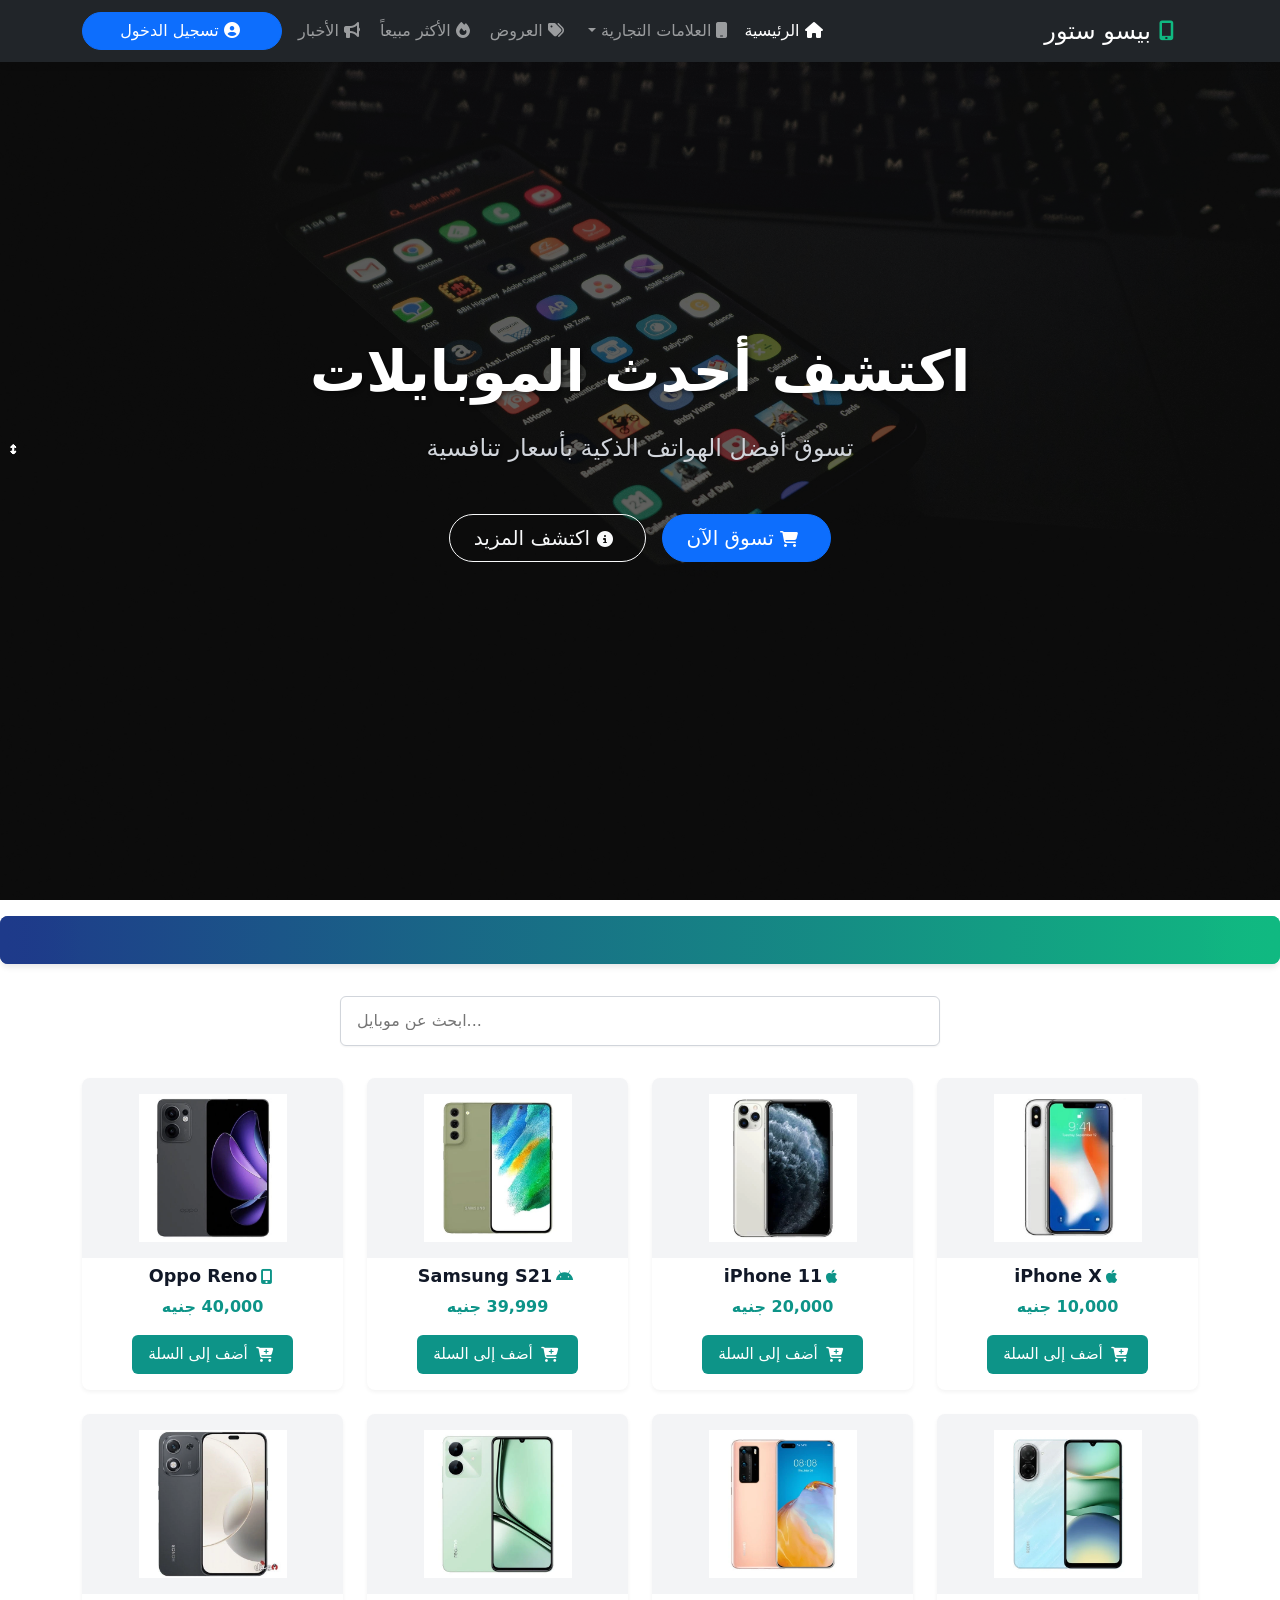
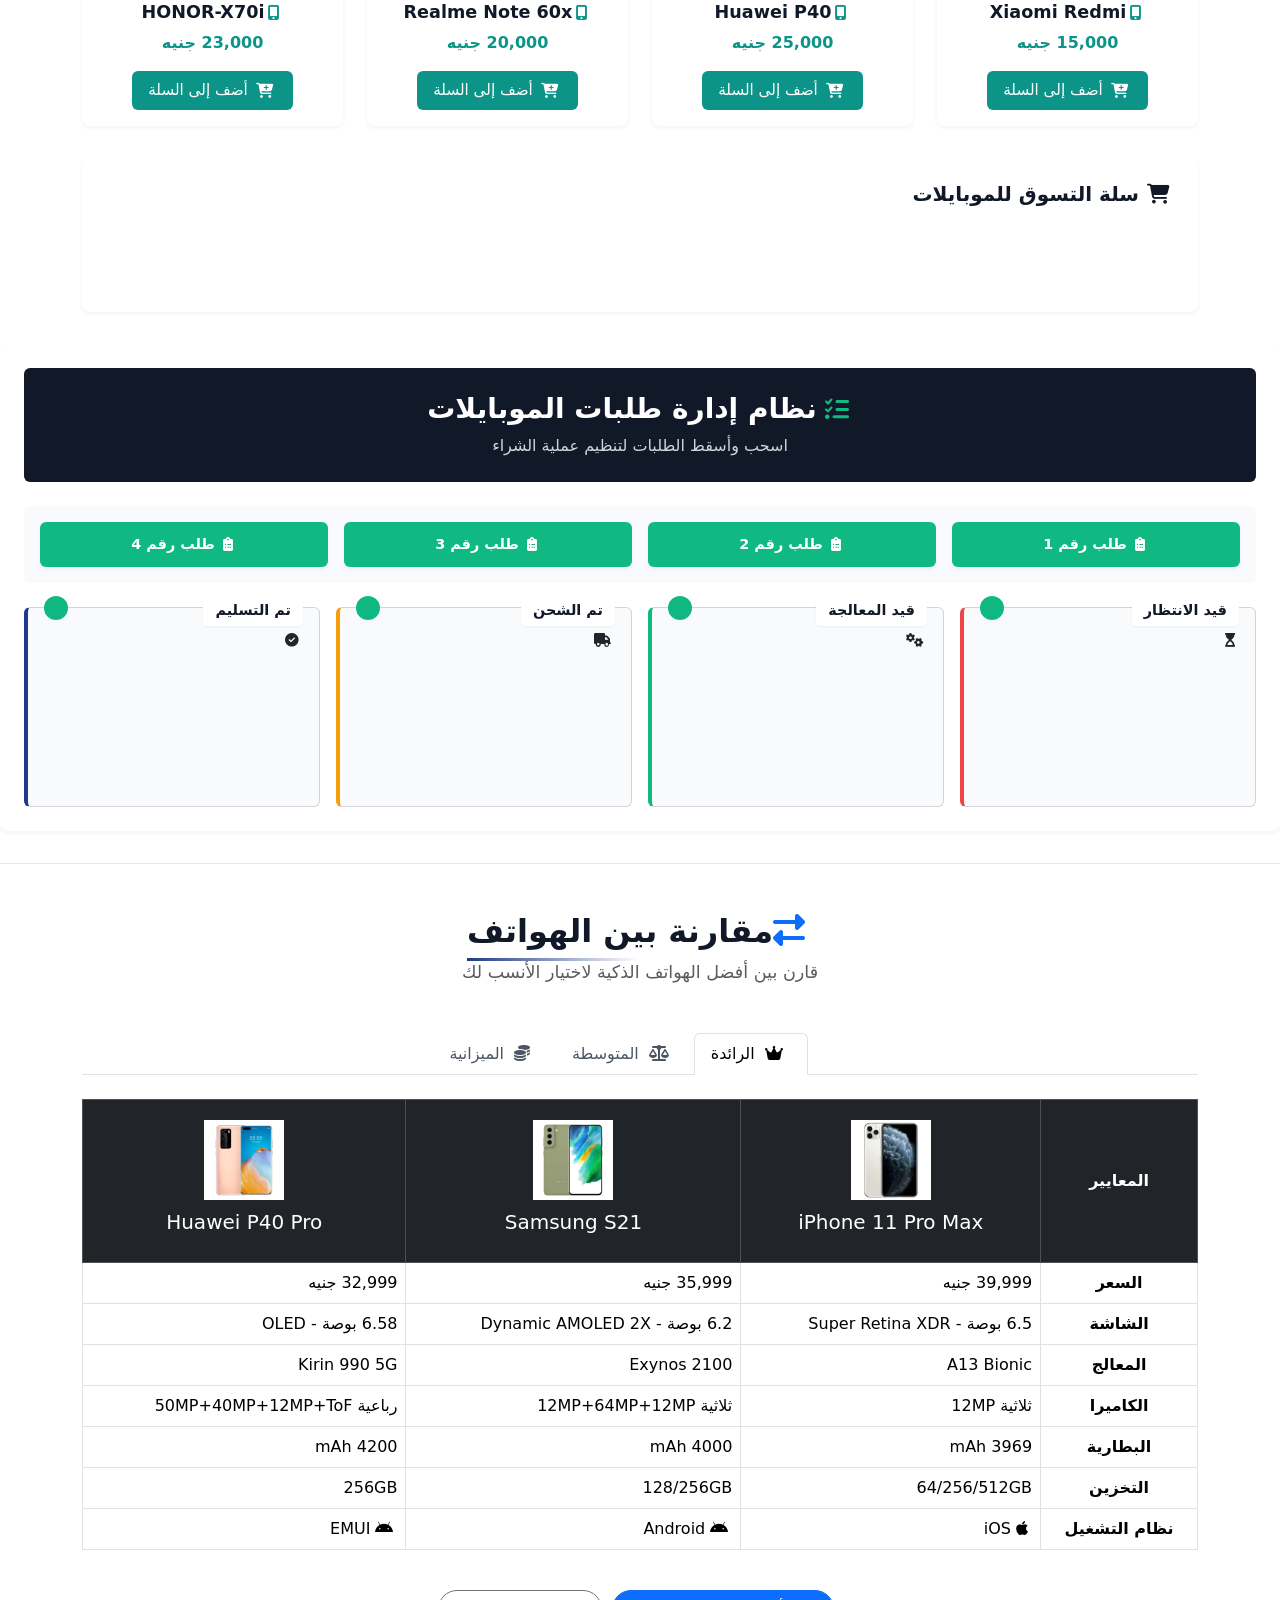
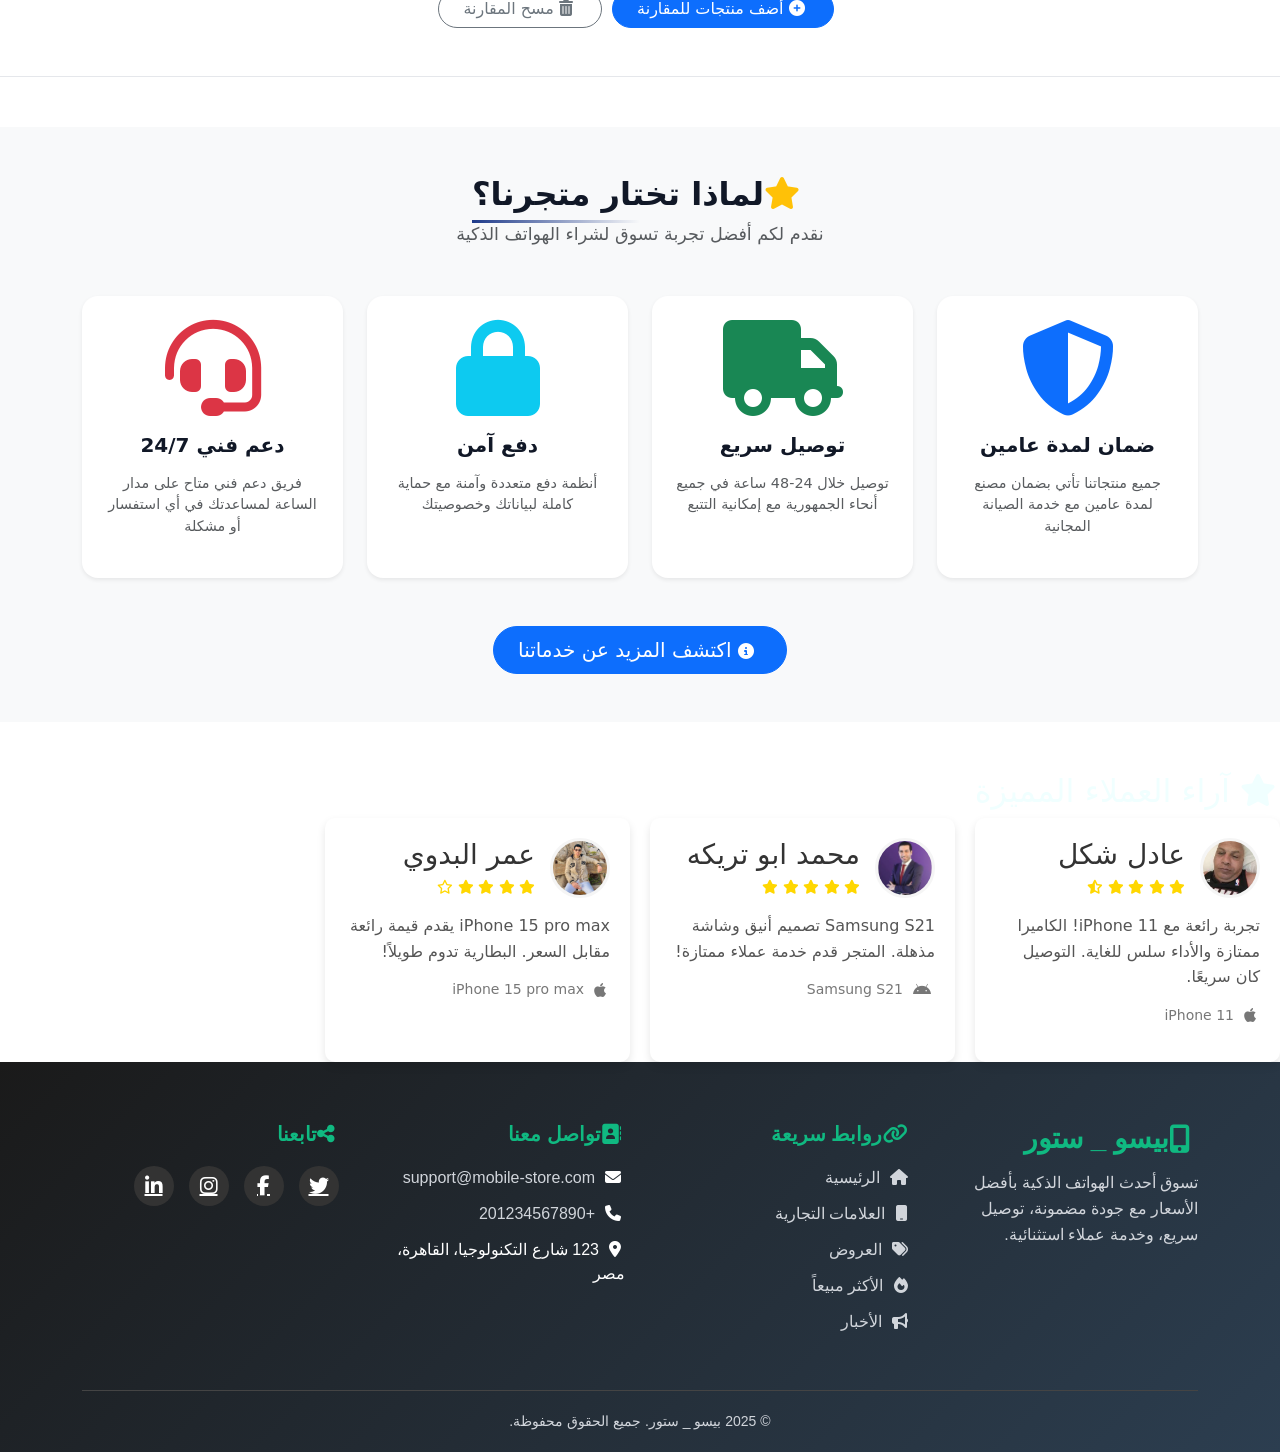
==== index.html @ 97ca3987 "Add files via upload" ====
<!DOCTYPE html>
<html lang="ar" dir="rtl">
<head>
    <meta charset="UTF-8">
    <meta name="viewport" content="width=device-width, initial-scale=1.0">
    <link rel="stylesheet" href="css/all.css">
    <link rel="stylesheet" href="css/style.css">
    <link rel="stylesheet" href="css/normalize.css">
    <link rel="preconnect" href="https://fonts.googleapis.com">
    <link href="https://cdn.jsdelivr.net/npm/bootstrap@5.3.0/dist/css/bootstrap.min.css" rel="stylesheet">
    <link rel="preconnect" href="https://fonts.gstatic.com" crossorigin>
    <link href="https://fonts.googleapis.com/css2?family=Work+Sans:ital,wght@0,100..900;1,100..900&display=swap" rel="stylesheet">
    <title>متجر الموبايل</title>
</head>
<body>
   <nav class="navbar navbar-expand-lg navbar-dark bg-dark fixed-top">
        <div class="container">
            <a class="navbar-brand fw-bold" href="#">
                <i class="fas fa-mobile-alt me-2"></i><span class="typing-text">بيسو ستور</span>
            </a>
            <button class="navbar-toggler" type="button" data-bs-toggle="collapse" data-bs-target="#navbarSupportedContent" aria-expanded="false">
                <span class="navbar-toggler-icon"></span>
            </button>
            <div class="collapse navbar-collapse" id="navbarSupportedContent">
                <ul class="navbar-nav me-auto mb-2 mb-lg-0">
                    <li class="nav-item">
                        <a class="nav-link active" aria-current="page" href="#">
                            <i class="fas fa-home me-1"></i> الرئيسية
                        </a>
                    </li>
                   <li class="nav-item dropdown">
    <a class="nav-link dropdown-toggle" href="#" id="navbarDropdown" role="button" data-bs-toggle="dropdown" aria-expanded="false">
        <i class="fas fa-mobile brand-icon"></i>
        <span class="brand-text">العلامات التجارية</span>
    </a>
    <ul class="dropdown-menu dropdown-menu-end" aria-labelledby="navbarDropdown">
        <li><a class="dropdown-item" href="#">
            <i class="fab fa-apple brand-dropdown-icon"></i>
            <span class="dropdown-text">iPhone</span>
        </a></li>
        <li><a class="dropdown-item" href="#">
            <i class="fab fa-android brand-dropdown-icon"></i>
            <span class="dropdown-text">Samsung</span>
        </a></li>
        <li><a class="dropdown-item" href="#">
            <i class="fas fa-mobile-alt brand-dropdown-icon"></i>
            <span class="dropdown-text">Oppo</span>
        </a></li>
        <li><a class="dropdown-item" href="#">
            <i class="fas fa-mobile-alt brand-dropdown-icon"></i>
            <span class="dropdown-text"> Xiaomi</span>
        </a></li>
        <li><a class="dropdown-item" href="#">
            <i class="fas fa-mobile-alt brand-dropdown-icon"></i>
            <span class="dropdown-text">Huawei</span>
        </a></li>
        <li><hr class="dropdown-divider"></li>
        <li><a class="dropdown-item" href="#">
            <i class="fas fa-list brand-dropdown-icon"></i>
            <span class="dropdown-text">جميع العلامات</span>
        </a></li>
    </ul>
</li>
                    <li class="nav-item">
                        <a class="nav-link" href="offers.html"><i class="fas fa-tags me-1"></i> العروض
                        </a>
                    </li>
                    <li class="nav-item">
                        <a class="nav-link" href="best seller.html"><i class="fas fa-fire me-1"></i> الأكثر مبيعاً
                        </a>
                    <li class="nav-item">
                        <a class="nav-link" href="news.html">
                                                    <i class="fas fa-bullhorn me-1"></i> الأخبار
                        </a>
                    </li>
                </ul>
                <div class="d-flex align-items-center">

                    <button type="button" class="btn btn-primary me-2 rounded-pill" style="width: 200px;" data-bs-toggle="modal" data-bs-target="#loginModal">
                        <i class="fas fa-user-circle me-1"></i> تسجيل الدخول
                    </button>
                </div>
            </div>
        </div>
    </nav>
   <section class="hero-section">
    <div class="hero-image-container">
        <img src="image/azamat-e-eb1cgnNIazI-unsplash.jpg" alt="موبايلات" class="hero-image">
    </div>
    <div class="hero-content-container">
        <div class="container">
            <div class="row justify-content-center">
                <div class="col-lg-8 text-center text-white">
                    <h1 class="display-3 fw-bold mb-4">اكتشف أحدث الموبايلات</h1>
                    <p class="lead fs-4 mb-5">تسوق أفضل الهواتف الذكية بأسعار تنافسية</p>
                    <div class="d-flex justify-content-center gap-3">
                        <a href="#" class="btn btn-primary btn-lg rounded-pill px-4 py-2">
                            <i class="fas fa-shopping-cart me-2"></i> تسوق الآن
                        </a>
                        <a href="#" class="btn btn-outline-light btn-lg rounded-pill px-4 py-2">
                            <i class="fas fa-info-circle me-2"></i> اكتشف المزيد
                        </a>
                    </div>
                </div>
            </div>
        </div>
    </div>
</section>

<div class="marquee-rtl">
    <div class="marquee-content">
        <span><i class="fas fa-mobile-alt"></i> عرض حصري على iPhone 15 Pro</span>
        <span class="divider">|</span>
        <span><i class="fas fa-bolt"></i> شحن سريع مجاني</span>
        <span class="divider">|</span>
        <span><i class="fas fa-gift"></i> هدية مع كل شراء</span>
        <span class="divider">|</span>
        <span><i class="fas fa-shield-alt"></i> ضمان 3 سنوات</span>
        <span class="divider">|</span>
        <span><i class="fas fa-percentage"></i> خصم 20% على Samsung S24</span>
        
        <!-- تكرار المحتوى -->
        <span><i class="fas fa-mobile-alt"></i> عرض حصري على iPhone 15 Pro</span>
        <span class="divider">|</span>
        <span><i class="fas fa-bolt"></i> شحن سريع مجاني</span>
        <span class="divider">|</span>
        <span><i class="fas fa-gift"></i> هدية مع كل شراء</span>
        <span class="divider">|</span>
        <span><i class="fas fa-shield-alt"></i> ضمان 3 سنوات</span>
        <span class="divider">|</span>
        <span><i class="fas fa-percentage"></i> خصم 20% على Samsung S24</span>
    </div>
</div>
    <div class="container">
        <input type="text" id="search" placeholder="ابحث عن موبايل..." dir="auto">

        <div class="products">
            <div class="product-card" price="10000">
                <img src="image/apple-iphone-x (1).webp" alt="iPhone X">
                <h3><i class="fab fa-apple me-1"></i> iPhone X</h3>
                <p>10,000 جنيه</p>
                <button class="add-to-cart"><i class="fas fa-cart-plus me-1"></i> أضف إلى السلة</button>
            </div>
            <div class="product-card" price="20000">
                <img src="image/Apple-iPhone-11-Pro-Max.webp" alt="iPhone 11">
                <h3><i class="fab fa-apple me-1"></i> iPhone 11</h3>
                <p>20,000 جنيه</p>
                <button class="add-to-cart"><i class="fas fa-cart-plus me-1"></i> أضف إلى السلة</button>
            </div>
            <div class="product-card" price="39999">
                <img src="image/Samsung-Galaxy-S21-FE-5G.webp" alt="Samsung S21">
                <h3><i class="fab fa-android me-1"></i> Samsung S21</h3>
                <p>39,999 جنيه</p>
                <button class="add-to-cart"><i class="fas fa-cart-plus me-1"></i> أضف إلى السلة</button>
            </div>
            <div class="product-card" price="40000">
                <img src="image/Oppo-Reno-13-F-4G.webp" alt="Oppo Reno">
                <h3><i class="fas fa-mobile-alt me-1"></i> Oppo Reno</h3>
                <p>40,000 جنيه</p>
                <button class="add-to-cart"><i class="fas fa-cart-plus me-1"></i> أضف إلى السلة</button>
            </div>
            <div class="product-card" price="15000">
                <img src="image/Xiaomi-Redmi-A5-4G.webp" alt="Xiaomi Redmi">
                <h3><i class="fas fa-mobile-alt me-1"></i> Xiaomi Redmi</h3>
                <p>15,000 جنيه</p>
                <button class="add-to-cart"><i class="fas fa-cart-plus me-1"></i> أضف إلى السلة</button>
            </div>
            <div class="product-card" price="25000">
                <img src="image/Huawei-P40-Pro-2.webp" alt="Huawei P40">
                <h3><i class="fas fa-mobile-alt me-1"></i> Huawei P40</h3>
                <p>25,000 جنيه</p>
                <button class="add-to-cart"><i class="fas fa-cart-plus me-1"></i> أضف إلى السلة</button>
            </div>
            <div class="product-card" price="20000">
                <img src="image/Realme-Note-60x.webp" alt="Realme Note 60x">
                <h3><i class="fas fa-mobile-alt me-1"></i> Realme Note 60x</h3>
                <p>20,000 جنيه</p>
                <button class="add-to-cart"><i class="fas fa-cart-plus me-1"></i> أضف إلى السلة</button>
            </div>
            <div class="product-card" price="23000">
                <img src="image/HONOR-X70i.webp" alt="HONOR-X70i">
                <h3><i class="fas fa-mobile-alt me-1"></i> HONOR-X70i</h3>
                <p>23,000 جنيه</p>
                <button class="add-to-cart"><i class="fas fa-cart-plus me-1"></i> أضف إلى السلة</button>
            </div>
        </div>

        <div id="notfound">
            <p><i class="fas fa-exclamation-circle me-1"></i> المنتج الذي تبحث عنه غير موجود</p>
        </div>

        <div class="cart-section">
            <h3><i class="fas fa-shopping-cart me-1"></i> سلة التسوق للموبايلات</h3>
            <div id="content"></div>
            <div id="total-price"></div>
            <div class="cart-actions">
                <button id="clear"><i class="fas fa-trash-alt me-1"></i> مسح السلة</button>
                <button id="showprice"><i class="fas fa-money-bill-wave me-1"></i> عرض السعر النهائي</button>
            </div>
        </div>
    </div>
    <div class="app-container">
        <div class="app-header">
            <h1 class="app-title"><i class="fas fa-tasks me-1"></i> نظام إدارة طلبات الموبايلات</h1>
            <p class="app-description">اسحب وأسقط الطلبات لتنظيم عملية الشراء</p>
        </div>
        <div id="continar" class="source-container">
            <div id="tool1" draggable="true" class="draggable-item"><i class="fas fa-clipboard-list me-1"></i> طلب رقم 1</div>
            <div id="tool2" draggable="true" class="draggable-item"><i class="fas fa-clipboard-list me-1"></i> طلب رقم 2</div>
            <div id="tool3" draggable="true" class="draggable-item"><i class="fas fa-clipboard-list me-1"></i> طلب رقم 3</div>
            <div id="tool4" draggable="true" class="draggable-item"><i class="fas fa-clipboard-list me-1"></i> طلب رقم 4</div>
        </div>
        <div class="mount">
            <div id="continar1" class="drop-zone" data-zone-name="قيد الانتظار"><i class="fas fa-hourglass-start me-1" style="padding-top: 10px;"></i></div>
            <div id="continar2" class="drop-zone" data-zone-name="قيد المعالجة"><i class="fas fa-cogs me-1" style="padding-top: 10px;"></i></div>
            <div id="continar3" class="drop-zone" data-zone-name="تم الشحن"><i class="fas fa-truck me-1" style="padding-top: 10px;"></i></div>
            <div id="continar4" class="drop-zone" data-zone-name="تم التسليم"><i class="fas fa-check-circle me-1" style="padding-top: 10px;"></i></div>
        </div>
    </div>

    <!-- قسم مقارنة المنتجات -->
<section class="product-comparison py-5 bg-white">
    <div class="container">
        <div class="section-header text-center mb-5">
            <h2 class="section-title fw-bold">
                <i class="fas fa-exchange-alt text-primary me-2"></i>مقارنة بين الهواتف
            </h2>
            <p class="section-subtitle text-muted">قارن بين أفضل الهواتف الذكية لاختيار الأنسب لك</p>
        </div>

        <div class="comparison-tabs mb-4">
            <ul class="nav nav-tabs justify-content-center" id="comparisonTab" role="tablist">
                <li class="nav-item" role="presentation">
                    <button class="nav-link active" id="flagship-tab" data-bs-toggle="tab" data-bs-target="#flagship" type="button" role="tab">
                        <i class="fas fa-crown me-2" style="padding-left: 10px;"></i>الرائدة
                    </button>
                </li>
                <li class="nav-item" role="presentation">
                    <button class="nav-link" id="midrange-tab" data-bs-toggle="tab" data-bs-target="#midrange" type="button" role="tab">
                        <i class="fas fa-balance-scale me-2" style="padding-left: 10px;"></i>المتوسطة
                    </button>
                </li>
                <li class="nav-item" role="presentation">
                    <button class="nav-link" id="budget-tab" data-bs-toggle="tab" data-bs-target="#budget" type="button" role="tab">
                        <i class="fas fa-coins me-2" style="padding-left: 10px;"></i>الميزانية
                    </button>
                </li>
            </ul>
        </div>

        <div class="tab-content" id="comparisonTabContent">
            <!-- مقارنة الهواتف الرائدة -->
            <div class="tab-pane fade show active" id="flagship" role="tabpanel">
                <div class="comparison-table-responsive">
                    <table class="table comparison-table table-bordered">
                        <thead class="table-dark">
                            <tr>
                                <th scope="col">المعايير</th>
                                <th scope="col">
                                    <img src="image/Apple-iPhone-11-Pro-Max.webp" alt="iPhone 11 Pro Max" class="comparison-img">
                                    <h5>iPhone 11 Pro Max</h5>
                                </th>
                                <th scope="col">
                                    <img src="image/Samsung-Galaxy-S21-FE-5G.webp" alt="Samsung S21" class="comparison-img">
                                    <h5>Samsung S21</h5>
                                </th>
                                <th scope="col">
                                    <img src="image/Huawei-P40-Pro-2.webp" alt="Huawei P40" class="comparison-img">
                                    <h5>Huawei P40 Pro</h5>
                                </th>
                            </tr>
                        </thead>
                        <tbody>
                            <tr>
                                <th scope="row">السعر</th>
                                <td>39,999 جنيه</td>
                                <td>35,999 جنيه</td>
                                <td>32,999 جنيه</td>
                            </tr>
                            <tr>
                                <th scope="row">الشاشة</th>
                                <td>6.5 بوصة - Super Retina XDR</td>
                                <td>6.2 بوصة - Dynamic AMOLED 2X</td>
                                <td>6.58 بوصة - OLED</td>
                            </tr>
                            <tr>
                                <th scope="row">المعالج</th>
                                <td>A13 Bionic</td>
                                <td>Exynos 2100</td>
                                <td>Kirin 990 5G</td>
                            </tr>
                            <tr>
                                <th scope="row">الكاميرا</th>
                                <td>ثلاثية 12MP</td>
                                <td>ثلاثية 12MP+64MP+12MP</td>
                                <td>رباعية 50MP+40MP+12MP+ToF</td>
                            </tr>
                            <tr>
                                <th scope="row">البطارية</th>
                                <td>3969 mAh</td>
                                <td>4000 mAh</td>
                                <td>4200 mAh</td>
                            </tr>
                            <tr>
                                <th scope="row">التخزين</th>
                                <td>64/256/512GB</td>
                                <td>128/256GB</td>
                                <td>256GB</td>
                            </tr>
                            <tr>
                                <th scope="row">نظام التشغيل</th>
                                <td><i class="fab fa-apple me-1"></i> iOS</td>
                                <td><i class="fab fa-android me-1"></i> Android</td>
                                <td><i class="fab fa-android me-1"></i> EMUI</td>
                            </tr>
                        </tbody>
                    </table>
                </div>
            </div>

            <!-- مقارنة الهواتف المتوسطة -->
            <div class="tab-pane fade" id="midrange" role="tabpanel">
                <div class="comparison-table-responsive">
                    <table class="table comparison-table table-bordered">
                        <thead class="table-dark">
                            <tr>
                                <th scope="col">المعايير</th>
                                <th scope="col">
                                    <img src="image/Oppo-Reno-13-F-4G.webp" alt="Oppo Reno" class="comparison-img">
                                    <h5>Oppo Reno 6</h5>
                                </th>
                                <th scope="col">
                                    <img src="image/Xiaomi-Redmi-A5-4G.webp" alt="Xiaomi Redmi" class="comparison-img">
                                    <h5>Xiaomi Redmi Note 11</h5>
                                </th>
                                <th scope="col">
                                    <img src="image/Realme-Note-60x.webp" alt="Realme Note" class="comparison-img">
                                    <h5>Realme Note 60x</h5>
                                </th>
                            </tr>
                        </thead>
                        <tbody>
                            <tr>
                                <th scope="row">السعر</th>
                                <td>18,999 جنيه</td>
                                <td>15,999 جنيه</td>
                                <td>14,999 جنيه</td>
                            </tr>
                            <tr>
                                <th scope="row">الشاشة</th>
                                <td>6.4 بوصة - AMOLED</td>
                                <td>6.43 بوصة - AMOLED</td>
                                <td>6.5 بوصة - IPS LCD</td>
                            </tr>
                            <tr>
                                <th scope="row">المعالج</th>
                                <td>Dimensity 900</td>
                                <td>Snapdragon 680</td>
                                <td>Helio G88</td>
                            </tr>
                            <tr>
                                <th scope="row">الكاميرا</th>
                                <td>64MP + 8MP + 2MP</td>
                                <td>50MP + 8MP + 2MP + 2MP</td>
                                <td>50MP + 2MP</td>
                            </tr>
                            <tr>
                                <th scope="row">البطارية</th>
                                <td>4300 mAh</td>
                                <td>5000 mAh</td>
                                <td>5000 mAh</td>
                            </tr>
                            <tr>
                                <th scope="row">التخزين</th>
                                <td>128GB</td>
                                <td>64/128GB</td>
                                <td>128GB</td>
                            </tr>
                        </tbody>
                    </table>
                </div>
            </div>

            <!-- مقارنة هواتف الميزانية -->
            <div class="tab-pane fade" id="budget" role="tabpanel">
                <div class="comparison-table-responsive">
                    <table class="table comparison-table table-bordered">
                        <thead class="table-dark">
                            <tr>
                                <th scope="col">المعايير</th>
                                <th scope="col">
                                    <img src="image/Xiaomi-Redmi-A5-4G.webp" alt="Xiaomi Redmi" class="comparison-img">
                                    <h5>Xiaomi Redmi A5</h5>
                                </th>
                                <th scope="col">
                                    <img src="image/HONOR-X70i.webp" alt="Honor X70i" class="comparison-img">
                                    <h5>Honor X70i</h5>
                                </th>
                                <th scope="col">
                                    <img src="image/apple-iphone-x (1).webp" alt="iPhone X" class="comparison-img">
                                    <h5>iPhone X (جديد)</h5>
                                </th>
                            </tr>
                        </thead>
                        <tbody>
                            <tr>
                                <th scope="row">السعر</th>
                                <td>8,999 جنيه</td>
                                <td>9,999 جنيه</td>
                                <td>12,999 جنيه</td>
                            </tr>
                            <tr>
                                <th scope="row">الشاشة</th>
                                <td>6.52 بوصة - IPS LCD</td>
                                <td>6.5 بوصة - IPS LCD</td>
                                <td>5.8 بوصة - Super Retina</td>
                            </tr>
                            <tr>
                                <th scope="row">المعالج</th>
                                <td>Helio G36</td>
                                <td>Dimensity 700</td>
                                <td>A11 Bionic</td>
                            </tr>
                            <tr>
                                <th scope="row">الكاميرا</th>
                                <td>50MP + 2MP</td>
                                <td>50MP + 2MP</td>
                                <td>12MP + 12MP</td>
                            </tr>
                            <tr>
                                <th scope="row">البطارية</th>
                                <td>5000 mAh</td>
                                <td>4000 mAh</td>
                                <td>2716 mAh</td>
                            </tr>
                            <tr>
                                <th scope="row">التخزين</th>
                                <td>64GB</td>
                                <td>128GB</td>
                                <td>64GB</td>
                            </tr>
                        </tbody>
                    </table>
                </div>
            </div>
        </div>

        <div class="comparison-actions text-center mt-4">
            <button class="btn btn-primary me-2 rounded-pill px-4" style="margin-left: 5px;">
                
                <i class="fas fa-plus-circle me-1"></i> أضف منتجات للمقارنة
            </button>
            <button class="btn btn-outline-secondary rounded-pill px-4">
                <i class="fas fa-trash-alt me-1"></i> مسح المقارنة
            </button>
        </div>
    </div>
</section>


<!-- قسم المميزات -->
<section class="features-section py-5 bg-light">
    <div class="container">
        <div class="section-header text-center mb-5">
            <h2 class="section-title fw-bold">
                <i class="fas fa-star text-warning me-2"></i>لماذا تختار متجرنا؟
            </h2>
            <p class="section-subtitle text-muted">نقدم لكم أفضل تجربة تسوق لشراء الهواتف الذكية</p>
        </div>
        
        <div class="row g-4">
            <!-- ميزة 1 -->
            <div class="col-md-6 col-lg-3">
                <div class="feature-card text-center p-4 bg-white rounded-4 shadow-sm h-100">
                    <div class="feature-icon mb-3">
                        <i class="fas fa-shield-alt fa-3x text-primary"></i>
                    </div>
                    <h3 class="feature-title fw-bold mb-3">ضمان لمدة عامين</h3>
                    <p class="feature-text text-muted">
                        جميع منتجاتنا تأتي بضمان مصنع لمدة عامين مع خدمة الصيانة المجانية
                    </p>
                </div>
            </div>
            
            <!-- ميزة 2 -->
            <div class="col-md-6 col-lg-3">
                <div class="feature-card text-center p-4 bg-white rounded-4 shadow-sm h-100">
                    <div class="feature-icon mb-3">
                        <i class="fas fa-truck fa-3x text-success"></i>
                    </div>
                    <h3 class="feature-title fw-bold mb-3">توصيل سريع</h3>
                    <p class="feature-text text-muted">
                        توصيل خلال 24-48 ساعة في جميع أنحاء الجمهورية مع إمكانية التتبع
                    </p>
                </div>
            </div>
            
            <!-- ميزة 3 -->
            <div class="col-md-6 col-lg-3">
                <div class="feature-card text-center p-4 bg-white rounded-4 shadow-sm h-100">
                    <div class="feature-icon mb-3">
                        <i class="fas fa-lock fa-3x text-info"></i>
                    </div>
                    <h3 class="feature-title fw-bold mb-3">دفع آمن</h3>
                    <p class="feature-text text-muted">
                        أنظمة دفع متعددة وآمنة مع حماية كاملة لبياناتك وخصوصيتك
                    </p>
                </div>
            </div>
            
            <!-- ميزة 4 -->
            <div class="col-md-6 col-lg-3">
                <div class="feature-card text-center p-4 bg-white rounded-4 shadow-sm h-100">
                    <div class="feature-icon mb-3">
                        <i class="fas fa-headset fa-3x text-danger"></i>
                    </div>
                    <h3 class="feature-title fw-bold mb-3">دعم فني 24/7</h3>
                    <p class="feature-text text-muted">
                        فريق دعم فني متاح على مدار الساعة لمساعدتك في أي استفسار أو مشكلة
                    </p>
                </div>
            </div>
        </div>
        
        <div class="text-center mt-5">
            <button class="btn btn-primary btn-lg rounded-pill px-4">
                <i class="fas fa-info-circle me-2"></i> اكتشف المزيد عن خدماتنا
            </button>
        </div>
    </div>
</section>
<section class="reviews-section">
    <h2 class="reviews-title" style="color: azure;"><i class="fas fa-star me-1"></i> آراء العملاء المميزة</h2>
    <div class="reviews-grid">
        <div class="review-card">
            <div class="review-header">
                <div class="avatar-container">
                    <img src="image/download.jpeg" class="review-avatar" alt=" عادل شكل" onerror="this.src='https://via.placeholder.com/100'">
                </div>
                <div class="review-info">
                    <h3>عادل شكل</h3>
                    <div class="review-rating">
                        <i class="fas fa-star"></i>
                        <i class="fas fa-star"></i>
                        <i class="fas fa-star"></i>
                        <i class="fas fa-star"></i>
                        <i class="fas fa-star-half-alt"></i>
                    </div>
                </div>
            </div>
            <p class="review-text">تجربة رائعة مع iPhone 11! الكاميرا ممتازة والأداء سلس للغاية. التوصيل كان سريعًا.</p>
            <p class="review-product"><i class="fab fa-apple me-1 " style="padding-left: 10px;"></i> iPhone 11</p>
        </div>
        <div class="review-card">
            <div class="review-header">
                <div class="avatar-container">
                    <img src="image/download (1).jpeg" class="review-avatar" alt="محمد ابو تريكه" onerror="this.src='https://via.placeholder.com/100'">
                </div>
                <div class="review-info">
                    <h3>محمد ابو تريكه</h3>
                    <div class="review-rating">
                        <i class="fas fa-star"></i>
                        <i class="fas fa-star"></i>
                        <i class="fas fa-star"></i>
                        <i class="fas fa-star"></i>
                        <i class="fas fa-star"></i>
                    </div>
                </div>
            </div>
            <p class="review-text">Samsung S21 تصميم أنيق وشاشة مذهلة. المتجر قدم خدمة عملاء ممتازة!</p>
            <p class="review-product"><i class="fab fa-android me-1" style="padding-left: 10px;"></i> Samsung S21</p>
        </div>
        <div class="review-card">
            <div class="review-header">
                <div class="avatar-container">
                    <img src="image/Screenshot 2025-05-18 235553ئي.png" class="review-avatar" alt="صورة خالد حسن" onerror="this.src='https://via.placeholder.com/100'">
                </div>
                <div class="review-info">
                    <h3>عمر البدوي</h3>
                    <div class="review-rating">
                        <i class="fas fa-star"></i>
                        <i class="fas fa-star"></i>
                        <i class="fas fa-star"></i>
                        <i class="fas fa-star"></i>
                        <i class="far fa-star"></i>
                    </div>
                </div>
            </div>
            <p class="review-text">iPhone 15 pro max يقدم قيمة رائعة مقابل السعر. البطارية تدوم طويلاً!</p>
            <p class="review-product"><i class="fab fa-apple me-1 " style="padding-left: 10px;"></i> iPhone 15 pro max</p>
        </div>
    </div>
</section>


<footer class="footer">
    <div class="container">
        <div class="footer-grid">
            <div class="footer-brand">
                <h3 class="footer-logo">
                    <i class="fas fa-mobile-alt me-2"></i>بيسو _ ستور
                </h3>
                <p>تسوق أحدث الهواتف الذكية بأفضل الأسعار مع جودة مضمونة، توصيل سريع، وخدمة عملاء استثنائية.</p>
            </div>
            <div class="footer-links">
                <h4><i class="fas fa-link me-1"></i>روابط سريعة</h4>
                <ul>
                    <li><a href="#"><i class="fas fa-home me-1" style="padding-left: 10px;"></i>الرئيسية</a></li>
                    <li><a href="#"><i class="fas fa-mobile me-1"  style="padding-left: 10px;"></i>العلامات التجارية</a></li>
                    <li><a href="#"><i class="fas fa-tags me-1"  style="padding-left: 10px;"></i>العروض</a></li>
                    <li><a href="#"><i class="fas fa-fire me-1" style="padding-left: 10px;"></i>الأكثر مبيعاً</a></li>
                    <li><a href="#"><i class="fas fa-bullhorn me-1" style="padding-left: 10px;"></i>الأخبار</a></li>
                </ul>
            </div>
            <div class="footer-contact">
                <h4><i class="fas fa-address-book me-1"></i>تواصل معنا</h4>
                <ul>
                    <li><i class="fas fa-envelope me-1" style="padding-left: 10px;"></i><a href="mailto:support@mobile-store.com">support@mobile-store.com</a></li>
                    <li><i class="fas fa-phone me-1" style="padding-left: 10px;"></i><a href="tel:+201234567890">+201234567890</a></li>
                    <li><i class="fas fa-map-marker-alt me-1" style="padding-left: 10px;"></i>123 شارع التكنولوجيا، القاهرة، مصر</li>
                </ul>
            </div>
            <div class="footer-social">
                <h4><i class="fas fa-share-alt me-1"></i>تابعنا</h4>
                <div class="social-icons">
                    <a href="#" aria-label="Twitter"><i class="fab fa-twitter"></i></a>
                    <a href="#" aria-label="Facebook"><i class="fab fa-facebook-f"></i></a>
                    <a href="#" aria-label="Instagram"><i class="fab fa-instagram"></i></a>
                    <a href="#" aria-label="LinkedIn"><i class="fab fa-linkedin-in"></i></a>
                </div>
            </div>
        </div>
        <div class="footer-bottom">
            <p>© 2025 بيسو _ ستور. جميع الحقوق محفوظة.</p>
        </div>
    </div>
</footer>

    <script src="js/task.js"></script>
    <script src="https://cdn.jsdelivr.net/npm/bootstrap@5.3.0/dist/js/bootstrap.bundle.min.js"></script>
</body>
</html>
---- css/style.css ----
body {
    font-family: "Cairo", "Tajawal", -apple-system, BlinkMacSystemFont, sans-serif;
    background-color: #F9FAFB;
    background-image: linear-gradient(rgba(17, 24, 39, 0.75), rgba(17, 24, 39, 0.75)), url('image/mobile-background.webp');
    background-size: cover;
    background-position: center;
    background-attachment: fixed;
    margin: 0;
    padding: 0;
    color: #111827;
    line-height: 1.7;
    direction: rtl;
    font-weight: 400;
}

/* Scrollbar */
::-webkit-scrollbar {
    width: 8px;
    height: 8px;
}

::-webkit-scrollbar-track {
    background: #E5E7EB;
    border-radius: 8px;
}

::-webkit-scrollbar-thumb {
    background: #1E3A8A;
    border-radius: 8px;
}

::-webkit-scrollbar-thumb:hover {
    background: #10B981;
}

/* Typing Animation */
.typing-text {
    font-size: 1.5rem;
    width: 10ch;
    overflow: hidden;
    white-space: nowrap;
    display: inline-block;
    animation: typing 2s steps(8) infinite;
    font-weight: 500;
}

@keyframes typing {
    from { width: 0; }
    to { width: 10ch; }
}

/* ============================== */
/* Navbar */
/* ============================== */
.navbar {
    background: #111827;
    padding: 1rem 0;
    position: sticky;
    top: 0;
    z-index: 1000;
    box-shadow: 0 4px 6px -1px rgba(0, 0, 0, 0.1);
    transition: background 0.3s ease;
}

.navbar.scrolled {
    background: rgba(17, 24, 39, 0.95);
}

.navbar-brand {
    font-size: 1.5rem;
    font-weight: 700;
    color: #10B981;
    display: flex;
    align-items: center;
    gap: 0.5rem;
}

.navbar-brand i {
    font-size: 1.25rem;
    color: #10B981;
}

/* Dropdown Menu */
.dropdown-menu {
    text-align: right;
    min-width: 180px;
    border: 1px solid #E5E7EB;
    box-shadow: 0 4px 12px rgba(0, 0, 0, 0.1);
    border-radius: 8px;
    background: #FFFFFF;
}

.dropdown-item {
    display: flex;
    align-items: center;
    padding: 8px 16px;
    font-size: 0.95rem;
    color: #4B5563;
    transition: all 0.2s ease;
}

.dropdown-item:hover {
    background: #F1F5F9;
    color: #10B981;
}

.brand-dropdown-icon {
    width: 24px;
    text-align: center;
    font-size: 1rem;
    color: #6B7280;
    margin-left: 10px;
    transition: all 0.2s ease;
}

.dropdown-item:hover .brand-dropdown-icon {
    color: #10B981;
    transform: scale(1.1);
}

.dropdown-divider {
    margin: 6px 0;
    border-color: #E5E7EB;
}

/* ============================== */
/* Hero Section */
/* ============================== */
.hero-section {
    position: relative;
    width: 100%;
    height: 100vh;
    overflow: hidden;
}

.hero-image-container {
    position: absolute;
    top: 0;
    left: 0;
    width: 100%;
    height: 100%;
    z-index: 0;
}

.hero-image-container::before {
    content: '';
    position: absolute;
    top: 0;
    left: 0;
    width: 100%;
    height: 100%;
    background: rgba(0, 0, 0, 0.6);
    z-index: 1;
}

.hero-image {
    width: 100%;
    height: 100%;
    object-fit: cover;
    object-position: center;
    transition: transform 0.5s ease;
}

.hero-image:hover {
    transform: scale(1.05);
}

.hero-content-container {
    position: relative;
    z-index: 2;
    height: 100%;
    display: flex;
    align-items: center;
    justify-content: center;
    text-align: center;
}

.hero-content-container h1 {
    font-size: 3.5rem;
    font-weight: 700;
    color: #FFFFFF;
    text-shadow: 2px 2px 4px rgba(0, 0, 0, 0.5);
}

.hero-content-container p {
    font-size: 1.5rem;
    color: #D1D5DB;
    text-shadow: 1px 1px 3px rgba(0, 0, 0, 0.4);
}

@media (max-width: 768px) {
    .hero-content-container h1 {
        font-size: 2.5rem;
    }
    .hero-content-container p {
        font-size: 1.2rem;
    }
    .hero-content-container .d-flex {
        flex-direction: column;
        gap: 1rem;
    }
}

/* ============================== */
/* Marquee */
/* ============================== */
.marquee-rtl {
    width: 100%;
    margin: 1em auto;
    overflow: hidden;
    box-sizing: border-box;
    position: relative;
    background: linear-gradient(to right, #1E3A8A, #10B981);
    padding: 12px;
    border-radius: 8px;
    box-shadow: 0 4px 6px -1px rgba(0, 0, 0, 0.1);
}

.marquee-content {
    display: inline-block;
    white-space: nowrap;
    animation: marquee 25s linear infinite;
    animation-play-state: running;
    padding-right: 100%;
}
.marquee-content:hover{
    animation-play-state: paused;
}
.marquee-content span {
    display: inline-flex;
    align-items: center;
    padding: 0 20px;
    font-size: 15px;
    color: #FFFFFF;
    font-weight: 500;
    text-shadow: 0 1px 2px rgba(0, 0, 0, 0.2);
}

.marquee-content i {
    margin-left: 8px;
    color: #F59E0B;
    font-size: 16px;
}

.divider {
    color: rgba(255, 255, 255, 0.4);
    font-weight: bold;
}

@keyframes marquee {
    0% { transform: translateX(0); }
    100% { transform: translateX(100%); }
}

.marquee-rtl:before,
.marquee-rtl:after {
    content: "";
    position: absolute;
    top: 0;
    width: 80px;
    height: 100%;
    z-index: 1;
}

.marquee-rtl:before {
    left: 0;
    background: linear-gradient(to right, #1E3A8A, transparent);
}

.marquee-rtl:after {
    right: 0;
    background: linear-gradient(to left, #10B981, transparent);
}

.marquee-content span:hover {
    color: #F59E0B;
}

.marquee-content span:hover i {
    animation: bounce 0.5s;
}

@keyframes bounce {
    0%, 100% { transform: translateY(0); }
    50% { transform: translateY(-3px); }
}

@media (max-width: 768px) {
    .marquee-content {
        animation-duration: 35s;
    }
    .marquee-content span {
        font-size: 13px;
        padding: 0 12px;
    }
    .marquee-rtl:before,
    .marquee-rtl:after {
        width: 40px;
    }
}

/* ============================== */
/* Buttons */
/* ============================== */
.btn-primary {
    background: #1E3A8A;
    border: none;
    font-size: 1rem;
    font-weight: 600;
    padding: 0.75rem 2rem;
    border-radius: 8px;
    color: #FFFFFF;
    display: flex;
    align-items: center;
    gap: 0.5rem;
    transition: all 0.3s ease;
}

.btn-primary:hover {
    background: #1E40AF;
    transform: scale(1.05);
    box-shadow: 0 4px 12px rgba(0, 0, 0, 0.15);
}

.btn-outline-light {
    border: 2px solid #FFFFFF;
    color: #FFFFFF;
    font-size: 1rem;
    font-weight: 600;
    padding: 0.75rem 2rem;
    border-radius: 8px;
    display: flex;
    align-items: center;
    gap: 0.5rem;
    transition: all 0.3s ease;
}

.btn-outline-light:hover {
    background: rgba(255, 255, 255, 0.2);
    transform: scale(1.05);
}

.btn-primary i,
.btn-outline-light i {
    font-size: 1rem;
}

/* ============================== */
/* Search Box */
/* ============================== */
.search-box {
    max-width: 300px;
}

.search-box .form-control {
    background: rgba(255, 255, 255, 0.1);
    border: none;
    color: #FFFFFF;
    font-size: 0.9rem;
    border-radius: 8px;
    padding: 0.75rem 1.5rem;
}

.search-box .form-control::placeholder {
    color: rgba(255, 255, 255, 0.6);
}

/* ============================== */
/* Animations */
/* ============================== */
@keyframes fadeInDown {
    from { opacity: 0; transform: translateY(-20px); }
    to { opacity: 1; transform: translateY(0); }
}

@keyframes fadeInUp {
    from { opacity: 0; transform: translateY(20px); }
    to { opacity: 1; transform: translateY(0); }
}

.animate__fadeInDown {
    animation: fadeInDown 0.8s ease;
}

.animate__fadeInUp {
   animation: fadeInUp 0.8s ease;
}

/* ============================== */
/* Container */
/* ============================== */
.container {
    max-width: 1240px;
    margin: 0 auto;
    padding: 0 1rem;
}

/* ============================== */
/* Inputs */
/* ============================== */
input {
    width: 100%;
    padding: 0.75rem 1rem;
    margin-bottom: 1.5rem;
    border: 1px solid #D1D5DB;
    border-radius: 6px;
    font-size: 0.95rem;
    transition: all 0.3s ease;
}

input:focus {
    border-color: #10B981;
    outline: none;
    box-shadow: 0 0 0 3px rgba(16, 185, 129, 0.15);
}

/* ============================== */
/* Products */
/* ============================== */
        #search {
            width: 100%;
            max-width: 600px;
            padding: 0.75rem 1rem;
            font-size: 1rem;
            border: 1px solid #D1D5DB;
            border-radius: 6px;
            background-color: #FFFFFF;
            box-shadow: 0 1px 2px rgba(0, 0, 0, 0.05);
            margin: 2rem auto;
            display: block;
            transition: border-color 0.2s ease;
        }

        #search:focus {
            outline: none;
            border-color: #0D9488;
            box-shadow: 0 0 0 3px rgba(13, 148, 136, 0.1);
        }

        .products {
            display: grid;
            grid-template-columns: repeat(auto-fill, minmax(260px, 1fr));
            gap: 1.5rem;
            margin: 2rem 0;
        }

        .product-card {
            background: #FFFFFF;
            border-radius: 8px;
            overflow: hidden;
            transition: transform 0.3s ease, box-shadow 0.3s ease;
            box-shadow: 0 2px 4px rgba(0, 0, 0, 0.05);
            display: flex;
            flex-direction: column;
            align-items: center;
            text-align: center;
        }

        .product-card:hover {
            transform: translateY(-4px);
            box-shadow: 0 8px 16px rgba(0, 0, 0, 0.1);
        }

        .product-card img {
            width: 100%;
            height: 180px;
            object-fit: contain;
            background: #F3F4F6;
            padding: 1rem;
        }

        .product-card h3 {
            font-size: 1.1rem;
            font-weight: 600;
            margin: 0.5rem 0;
            color: #111827;
            display: flex;
            align-items: center;
            justify-content: center;
            gap: 0.25rem;
        }

        .product-card h3 i {
            font-size: 0.95rem;
            color: #0D9488;
        }

        .product-card p {
            font-size: 1rem;
            font-weight: 700;
            color: #0D9488;
            margin: 0 0 1rem;
        }

        .add-to-cart {
            background-color: #0D9488;
            color: white;
            border: none;
            padding: 0.5rem 1rem;
            border-radius: 6px;
            cursor: pointer;
            font-size: 0.95rem;
            font-weight: 500;
            margin-bottom: 1rem;
            transition: background-color 0.2s ease;
            display: flex;
            align-items: center;
            justify-content: center;
            gap: 0.5rem;
        }

        .add-to-cart:hover {
            background-color: #0B8276;
        }

        #notfound {
            text-align: center;
            color: #EF4444;
            font-size: 1rem;
            margin: 1rem 0;
            display: none;
        }

        #notfound i {
            margin-left: 0.5rem;
        }

        .cart-section {
            background: #FFFFFF;
            border-radius: 8px;
            padding: 1.5rem;
            box-shadow: 0 2px 4px rgba(0, 0, 0, 0.05);
            margin-top: 2rem;
        }

        .cart-section h3 {
            font-size: 1.25rem;
            font-weight: 600;
            color: #111827;
            margin-bottom: 1rem;
            display: flex;
            align-items: center;
            gap: 0.5rem;
        }

        #content {
            min-height: 50px;
            font-size: 1rem;
            color: #374151;
            margin-bottom: 1rem;
            line-height: 1.5;
        }

        #total-price {
            font-size: 1.1rem;
            font-weight: 600;
            color: #0D9488;
            margin-bottom: 1rem;
            display: none;
        }

        .cart-actions {
            display: flex;
            gap: 1rem;
            justify-content: flex-end;
        }

        .cart-actions button {
            padding: 0.5rem 1rem;
            border: none;
            border-radius: 6px;
            font-size: 0.95rem;
            font-weight: 500;
            cursor: pointer;
            display: flex;
            align-items: center;
            gap: 0.5rem;
            transition: background-color 0.2s ease;
        }

        #clear {
            background-color: #EF4444;
            color: white;
        }

        #clear:hover {
            background-color: #DC2626;
        }

        #showprice {
            background-color: #0D9488;
            color: white;
        }

        #showprice:hover {
            background-color: #0B8276;
        }

        @media (max-width: 600px) {
            .products {
                grid-template-columns: repeat(auto-fill, minmax(200px, 1fr));
            }

            .product-card img {
                height: 150px;
            }

            .cart-actions {
                flex-direction: column;
                align-items: stretch;
            }
        }
/* ============================== */
/* Reviews */
/* ============================== */
  .review-card {
        background: #fff;
        border-radius: 10px;
        padding: 20px;
        box-shadow: 0 4px 8px rgba(0,0,0,0.1);
        transition: transform 0.3s ease;
    }
    
    .review-card:hover {
        transform: translateY(-5px);
    }
    
    .review-header {
        display: flex;
        align-items: center;
        margin-bottom: 15px;
    }
    
    .avatar-container {
        width: 60px;
        height: 60px;
        border-radius: 50%;
        overflow: hidden;
        margin-left: 15px;
        border: 3px solid #f5f5f5;
    }
    
    .review-avatar {
        width: 100%;
        height: 100%;
        object-fit: cover;
    }
    
    .review-info h3 {
        margin: 0 0 5px 0;
        color: #333;
    }
    
    .review-rating {
        color: #FFD700;
        font-size: 14px;
    }
    
    .review-text {
        color: #555;
        line-height: 1.6;
        margin-bottom: 15px;
    }
    
    .review-product {
        color: #777;
        font-size: 14px;
        display: flex;
        align-items: center;
    }
    
    .review-product i {
        margin-right: 8px;
        font-size: 16px;
    }
    
    .reviews-grid {
        display: grid;
        grid-template-columns: repeat(auto-fill, minmax(300px, 1fr));
        gap: 20px;
    }

/* ============================== */
/* Not Found */
/* ============================== */
#notfound {
    display: none;
    text-align: center;
    padding: 1.5rem;
    background: #FEF2F2;
    border-radius: 6px;
    margin: 1.5rem 0;
    color: #EF4444;
    font-size: 1.1rem;
}

#notfound p {
    display: flex;
    align-items: center;
    justify-content: center;
    gap: 0.5rem;
}

#notfound i {
    font-size: 1.1rem;
}


/* ============================== */
/* App Container */
/* ============================== */
.app-container {
    max-width: 1280px;
    margin: 2rem auto;
    padding: 1.5rem;
    background: #FFFFFF;
    border-radius: 8px;
    box-shadow: 0 2px 4px rgba(0, 0, 0, 0.05);
}

.app-header {
    text-align: center;
    padding: 1.5rem;
    background: #111827;
    color: #FFFFFF;
    border-radius: 6px;
    margin-bottom: 1.5rem;
}

.app-title {
    font-size: 1.75rem;
    font-weight: 700;
    margin: 0;
    display: flex;
    align-items: center;
    justify-content: center;
    gap: 0.5rem;
}

.app-title i {
    font-size: 1.5rem;
    color: #10B981;
}

.app-description {
    font-size: 1rem;
    font-weight: 400;
    margin: 0.5rem 0 0;
    color: #D1D5DB;
}

/* ============================== */
/* Draggable Items */
/* ============================== */
.source-container {
    display: flex;
    flex-wrap: wrap;
    gap: 1rem;
    padding: 1rem;
    background: #F9FAFB;
    border-radius: 6px;
    margin-bottom: 1.5rem;
    justify-content: center;
}

.draggable-item {
    padding: 0.75rem 1.5rem;
    background: #10B981;
    color: #FFFFFF;
    border-radius: 6px;
    cursor: move;
    font-size: 0.9rem;
    font-weight: 600;
    transition: all 0.3s ease;
    flex: 1;
    min-width: 140px;
    text-align: center;
    box-shadow: 0 2px 4px rgba(0, 0, 0, 0.05);
    display: flex;
    align-items: center;
    justify-content: center;
    gap: 0.5rem;
}

.draggable-item:hover {
    background: #059669;
    transform: scale(1.05);
}

.draggable-item i {
    font-size: 0.85rem;
}

.draggable-item::after {
    content: "↕";
    position: absolute;
    left: 0.5rem;
    top: 50%;
    transform: translateY(-50%);
    font-size: 0.8rem;
    color: #FFFFFF;
}

.mount {
    display: grid;
    grid-template-columns: repeat(auto-fit, minmax(250px, 1fr));
    gap: 1rem;
}

.drop-zone {
    min-height: 200px;
    padding: 1rem;
    border-radius: 6px;
    background: #F9FAFB;
    border: 1px solid #D1D5DB;
    transition: all 0.3s ease;
    position: relative;
}

.drop-zone::before {
    content: attr(data-zone-name);
    position: absolute;
    top: -0.75rem;
    right: 1rem;
    background: #FFFFFF;
    padding: 0.25rem 0.75rem;
    font-size: 0.9rem;
    font-weight: 600;
    color: #111827;
    border-radius: 4px;
    box-shadow: 0 1px 2px rgba(0, 0, 0, 0.05);
    display: flex;
    align-items: center;
    gap: 0.5rem;
}

.drop-zone i {
    font-size: 0.85rem;
}

#continar1 { border-left: 4px solid #EF4444; }
#continar2 { border-left: 4px solid #10B981; }
#continar3 { border-left: 4px solid #F59E0B; }
#continar4 { border-left: 4px solid #1E3A8A; }

.drop-zone.drag-over {
    background: #E5E7EB;
    transform: scale(1.02);
}

.draggable-item.dragging {
    opacity: 0.7;
    transform: scale(0.95);
}

.drop-zone .draggable-item {
    margin-bottom: 0.5rem;
    width: calc(100% - 1rem);
    padding: 0.75rem;
}

.drop-zone::after {
    content: attr(data-item-count);
    position: absolute;
    top: -0.75rem;
    left: 1rem;
    background: #10B981;
    color: #FFFFFF;
    width: 1.5rem;
    height: 1.5rem;
    border-radius: 50%;
    display: flex;
    align-items: center;
    justify-content: center;
    font-size: 0.8rem;
    font-weight: 600;
}

/* ============================== */
/* Footer */
/* ============================== */
.footer {
    background: linear-gradient(135deg, #1A1A1A 0%, #2C3E50 100%);
    color: #FFFFFF;
    padding: 60px 0 20px;
    font-family: 'Cairo', sans-serif;
    direction: rtl;
}

.footer-grid {
    display: grid;
    grid-template-columns: repeat(auto-fit, minmax(250px, 1fr));
    gap: 30px;
    margin-bottom: 40px;
}

.footer-brand .footer-logo {
    display: flex;
    align-items: center;
    font-size: 28px;
    font-weight: 700;
    color: #10B981;
    margin-bottom: 15px;
}

.footer-brand p {
    font-size: 16px;
    line-height: 1.6;
    color: #D1D5DB;
    max-width: 300px;
}

.footer-links h4,
.footer-contact h4,
.footer-social h4 {
    font-size: 20px;
    font-weight: 600;
    margin-bottom: 20px;
    color: #10B981;
}

.footer-links ul,
.footer-contact ul {
    list-style: none;
    padding: 0;
}

.footer-links ul li,
.footer-contact ul li {
    margin-bottom: 12px;
    font-size: 16px;
}

.footer-links ul li a,
.footer-contact ul li a {
    color: #D1D5DB;
    text-decoration: none;
    transition: color 0.3s ease;
}

.footer-links ul li a:hover,
.footer-contact ul li a:hover {
    color: #10B981;
}

.footer-social .social-icons {
    display: flex;
    gap: 15px;
}

.footer-social .social-icons a {
    color: #FFFFFF;
    font-size: 20px;
    background: #333;
    width: 40px;
    height: 40px;
    display: flex;
    align-items: center;
    justify-content: center;
    border-radius: 50%;
    transition: all 0.3s ease;
}

.footer-social .social-icons a:hover {
    background: #10B981;
    transform: translateY(-3px);
}

.footer-bottom {
    border-top: 1px solid #444;
    padding-top: 20px;
    text-align: center;
}

.footer-bottom p {
    font-size: 14px;
    color: #D1D5DB;
    margin: 0;
}

/* ============================== */
/* Special Offers */
/* ============================== */
.special-offers {
    background: #F9FAFB;
    margin: 50px 0;
}

.offer-card {
    position: relative;
    transition: transform 0.3s ease, box-shadow 0.3s ease;
    border: 1px solid #E5E7EB;
    border-radius: 8px;
}

.offer-card:hover {
    transform: translateY(-5px);
    box-shadow: 0 10px 20px rgba(0, 0, 0, 0.1);
}

.offer-badge {
    position: absolute;
    top: 10px;
    left: 10px;
    border-radius: 20px;
    font-size: 12px;
    font-weight: bold;
    background: #F59E0B;
    color: #FFFFFF;
    padding: 0.25rem 0.75rem;
}

.offer-image-container {
    height: 200px;
    display: flex;
    align-items: center;
    justify-content: center;
    padding: 20px;
    background: #F9FAFB;
}

.offer-image-container img {
    max-height: 100%;
    max-width: 100%;
    object-fit: contain;
}

.offer-content {
    border-top: 1px solid #E5E7EB;
    padding: 1rem;
}

.offer-price {
    color: #10B981;
    font-weight: 700;
}

.offer-old-price {
    font-size: 0.9rem;
    color: #6B7280;
    text-decoration: line-through;
}

/* ============================== */
/* Features Section */
/* ============================== */
.features-section {
    margin: 50px 0;
}

.feature-card {
    background: #FFFFFF;
    border-radius: 8px;
    padding: 1.5rem;
    transition: transform 0.3s ease, box-shadow 0.3s ease;
}

.feature-card:hover {
    transform: translateY(-5px);
    box-shadow: 0 10px 20px rgba(0, 0, 0, 0.1);
}

.feature-icon {
    color: #1E3A8A;
    font-size: 2rem;
}

.feature-title {
    font-size: 1.25rem;
    font-weight: 600;
    color: #111827;
}

.feature-text {
    font-size: 0.9rem;
    color: #4B5563;
}

/* ============================== */
/* Section Titles */
/* ============================== */
.section-title {
    font-size: 2rem;
    color: #111827;
    font-weight: 700;
    position: relative;
    display: inline-block;
}

.section-title:after {
    content: "";
    position: absolute;
    width: 50%;
    height: 3px;
    background: linear-gradient(to right, #1E3A8A, transparent);
    bottom: -10px;
    left: 0;
}

.section-subtitle {
    font-size: 1.1rem;
    color: #4B5563;
}

/* ============================== */
/* Product Comparison */
/* ============================== */
.product-comparison {
    background: #F9FAFB;
    border-top: 1px solid #E5E7EB;
    border-bottom: 1px solid #E5E7EB;
    padding: 2rem 0;
}

.comparison-table-responsive {
    overflow-x: auto;
}

.comparison-table {
    min-width: 800px;
    background: #FFFFFF;
    border-radius: 8px;
}

.comparison-table th {
    vertical-align: middle;
    text-align: center;
    white-space: nowrap;
    background: #F9FAFB;
    color: #111827;
    font-weight: 600;
}

.comparison-table td {
    vertical-align: middle;
    color: #4B5563;
}

.comparison-img {
    width: 80px;
    height: auto;
    margin-bottom: 10px;
}

.comparison-table thead th {
    padding-top: 20px;
    padding-bottom: 20px;
}

.comparison-table tbody tr:nth-child(even) {
    background: #F9FAFB;
}

.comparison-table tbody tr:hover {
    background: #F1F5F9;
}

.nav-tabs .nav-link {
    color: #4B5563;
    font-weight: 500;
}

.nav-tabs .nav-link.active {
    color: #1E3A8A;
    background: #FFFFFF;
    border-color: #E5E7EB #E5E7EB #FFFFFF;
}

/* ============================== */
/* Responsive Styles */
/* ============================== */
@media (max-width: 992px) {
    .hero-content-container h1 {
        font-size: 2.25rem;
    }
    .hero-content-container p {
        font-size: 1.1rem;
    }
    .products, .reviews-grid {
        grid-template-columns: repeat(auto-fill, minmax(220px, 1fr));
    }
    .footer-grid {
        grid-template-columns: repeat(2, 1fr);
    }
}

@media (max-width: 768px) {
    .hero-content-container h1 {
        font-size: 1.75rem;
    }
    .hero-content-container p {
        font-size: 0.95rem;
    }
    .cart-actions {
        flex-direction: column;
        align-items: stretch;
    }
    .app-container {
        padding: 1rem;
        margin: 1rem;
    }
    .mount {
        grid-template-columns: 1fr;
    }
    .reviews-title {
        font-size: 1.5rem;
    }
    .footer-grid {
        grid-template-columns: 1fr;
        text-align: center;
    }
    .footer-social .social-icons {
        justify-content: center;
    }
}

@media (max-width: 480px) {
    .hero-content-container h1 {
        font-size: 1.5rem;
    }
    .hero-content-container p {
        font-size: 0.85rem;
    }
    .products, .reviews-grid {
        grid-template-columns: 1fr;
    }
    .product-card img {
        height: 150px;
    }
    .draggable-item {
        min-width: 100%;
    }
    .review-avatar {
        font-size: 2rem;
    }
    .footer-brand .footer-logo {
        font-size: 1.25rem;
    }
    .footer-links h4,
    .footer-contact h4,
    .footer-social h4 {
        font-size: 1rem;
    }
}
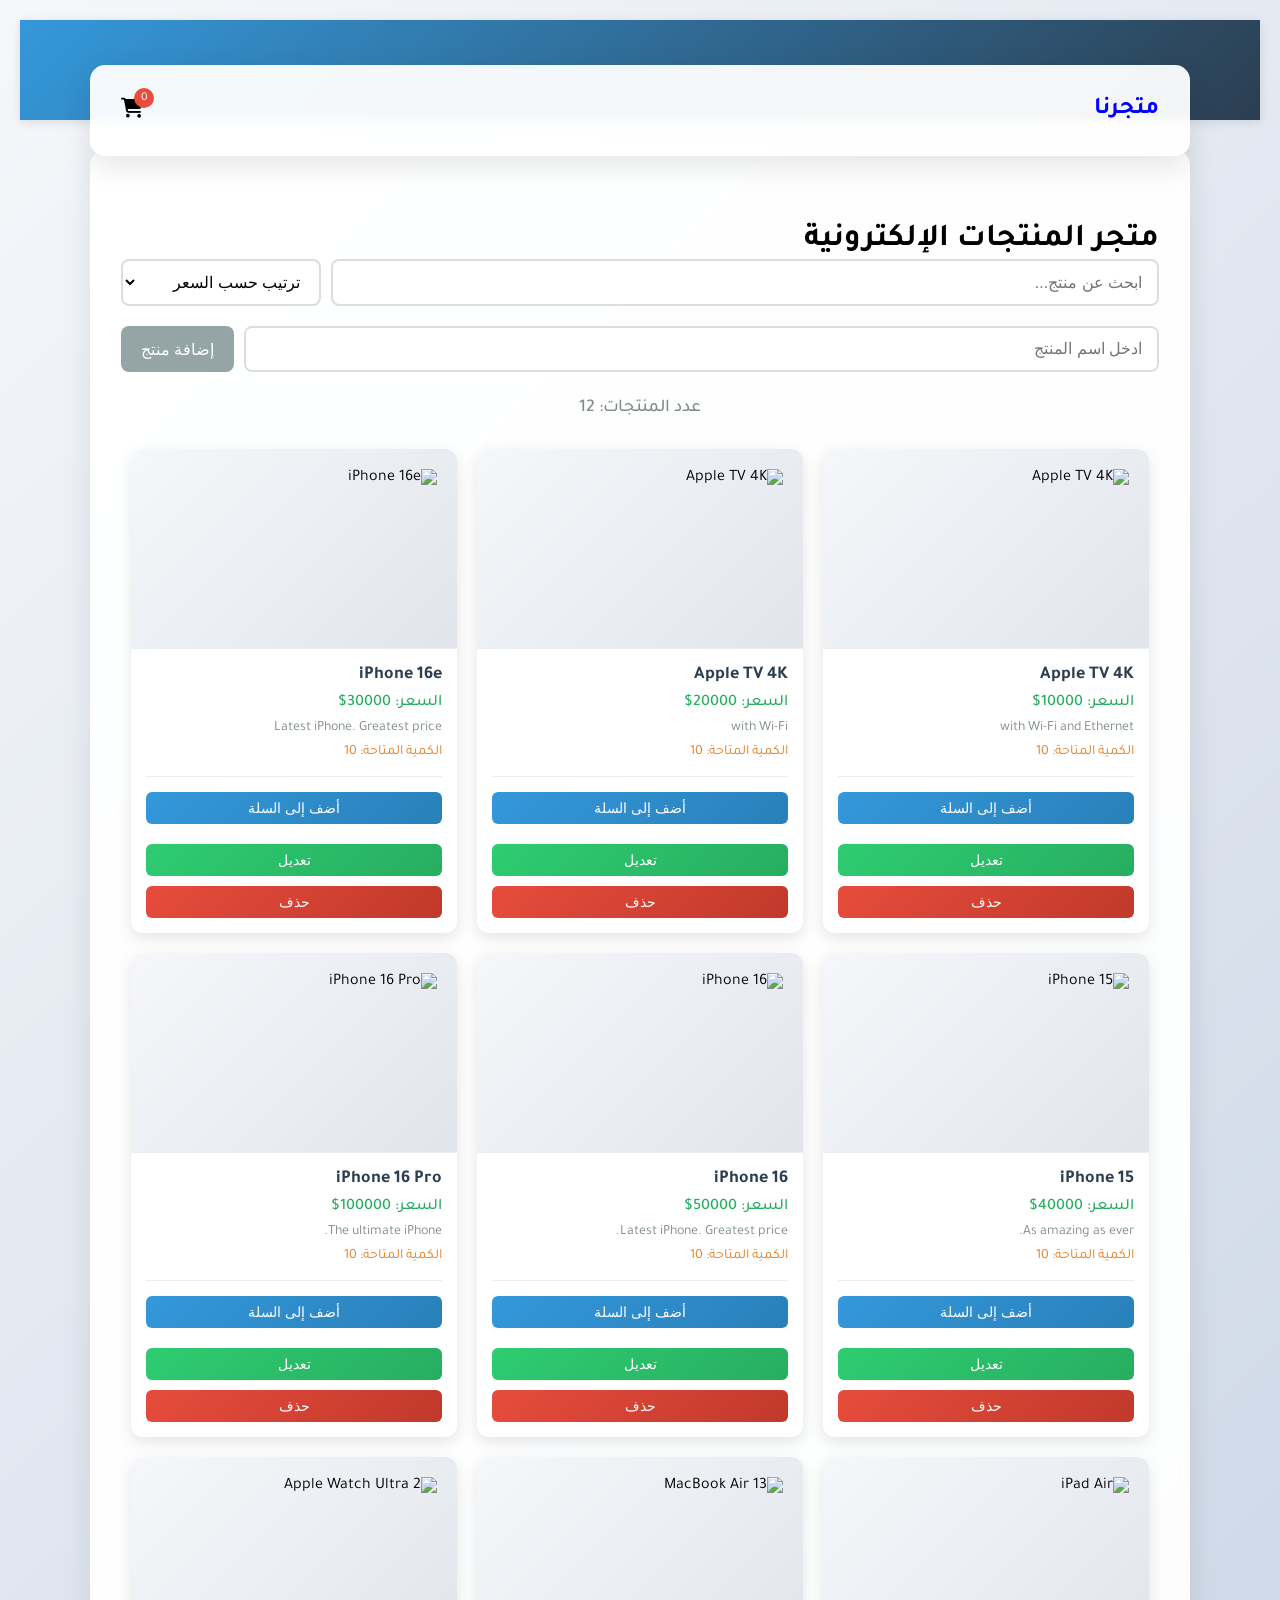
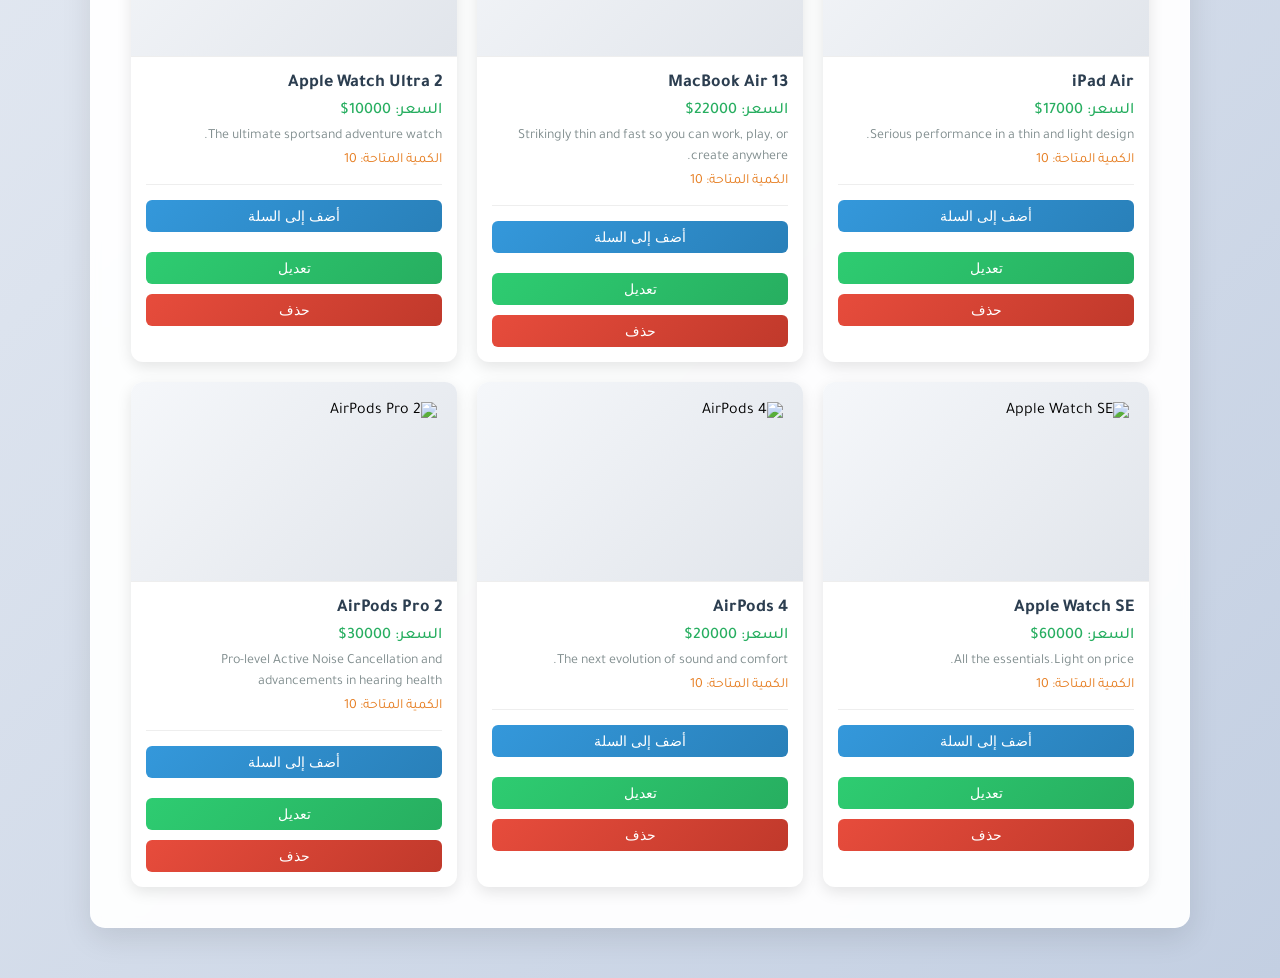
==== commit 4628979b: "Add files via upload" ====
--- a/index.html
+++ b/index.html
@@ -3,640 +3,58 @@
 <head>
     <meta charset="UTF-8">
     <meta name="viewport" content="width=device-width, initial-scale=1.0">
-    <link rel="stylesheet" href="css/all.css">
-    <link rel="stylesheet" href="css/style.css">
-    <link rel="stylesheet" href="css/normalize.css">
-    <link rel="preconnect" href="https://fonts.googleapis.com">
-    <link href="https://cdn.jsdelivr.net/npm/bootstrap@5.3.0/dist/css/bootstrap.min.css" rel="stylesheet">
-    <link rel="preconnect" href="https://fonts.gstatic.com" crossorigin>
-    <link href="https://fonts.googleapis.com/css2?family=Work+Sans:ital,wght@0,100..900;1,100..900&display=swap" rel="stylesheet">
-    <title>متجر الموبايل</title>
+    <script src="https://cdn.jsdelivr.net/npm/sweetalert2@11"></script>
+    <link rel="stylesheet" href="https://cdnjs.cloudflare.com/ajax/libs/font-awesome/6.4.0/css/all.min.css">
+    <link rel="stylesheet" href="css/styel.css">
+    <title>متجر إلكتروني</title>
 </head>
 <body>
-   <nav class="navbar navbar-expand-lg navbar-dark bg-dark fixed-top">
+    <header class="header">
         <div class="container">
-            <a class="navbar-brand fw-bold" href="#">
-                <i class="fas fa-mobile-alt me-2"></i><span class="typing-text">بيسو ستور</span>
-            </a>
-            <button class="navbar-toggler" type="button" data-bs-toggle="collapse" data-bs-target="#navbarSupportedContent" aria-expanded="false">
-                <span class="navbar-toggler-icon"></span>
-            </button>
-            <div class="collapse navbar-collapse" id="navbarSupportedContent">
-                <ul class="navbar-nav me-auto mb-2 mb-lg-0">
-                    <li class="nav-item">
-                        <a class="nav-link active" aria-current="page" href="#">
-                            <i class="fas fa-home me-1"></i> الرئيسية
-                        </a>
-                    </li>
-                   <li class="nav-item dropdown">
-    <a class="nav-link dropdown-toggle" href="#" id="navbarDropdown" role="button" data-bs-toggle="dropdown" aria-expanded="false">
-        <i class="fas fa-mobile brand-icon"></i>
-        <span class="brand-text">العلامات التجارية</span>
-    </a>
-    <ul class="dropdown-menu dropdown-menu-end" aria-labelledby="navbarDropdown">
-        <li><a class="dropdown-item" href="#">
-            <i class="fab fa-apple brand-dropdown-icon"></i>
-            <span class="dropdown-text">iPhone</span>
-        </a></li>
-        <li><a class="dropdown-item" href="#">
-            <i class="fab fa-android brand-dropdown-icon"></i>
-            <span class="dropdown-text">Samsung</span>
-        </a></li>
-        <li><a class="dropdown-item" href="#">
-            <i class="fas fa-mobile-alt brand-dropdown-icon"></i>
-            <span class="dropdown-text">Oppo</span>
-        </a></li>
-        <li><a class="dropdown-item" href="#">
-            <i class="fas fa-mobile-alt brand-dropdown-icon"></i>
-            <span class="dropdown-text"> Xiaomi</span>
-        </a></li>
-        <li><a class="dropdown-item" href="#">
-            <i class="fas fa-mobile-alt brand-dropdown-icon"></i>
-            <span class="dropdown-text">Huawei</span>
-        </a></li>
-        <li><hr class="dropdown-divider"></li>
-        <li><a class="dropdown-item" href="#">
-            <i class="fas fa-list brand-dropdown-icon"></i>
-            <span class="dropdown-text">جميع العلامات</span>
-        </a></li>
-    </ul>
-</li>
-                    <li class="nav-item">
-                        <a class="nav-link" href="offers.html"><i class="fas fa-tags me-1"></i> العروض
-                        </a>
-                    </li>
-                    <li class="nav-item">
-                        <a class="nav-link" href="best seller.html"><i class="fas fa-fire me-1"></i> الأكثر مبيعاً
-                        </a>
-                    <li class="nav-item">
-                        <a class="nav-link" href="news.html">
-                                                    <i class="fas fa-bullhorn me-1"></i> الأخبار
-                        </a>
-                    </li>
-                </ul>
-                <div class="d-flex align-items-center">
-
-                    <button type="button" class="btn btn-primary me-2 rounded-pill" style="width: 200px;" data-bs-toggle="modal" data-bs-target="#loginModal">
-                        <i class="fas fa-user-circle me-1"></i> تسجيل الدخول
-                    </button>
-                </div>
+            <div class="logo" style="color: blue;">متجرنا</div>
+            <div class="cart-icon">
+                <i class="fas fa-shopping-cart" style="color: black;"></i>
+                <span id="cart-count">0</span>
             </div>
         </div>
-    </nav>
-   <section class="hero-section">
-    <div class="hero-image-container">
-        <img src="image/azamat-e-eb1cgnNIazI-unsplash.jpg" alt="موبايلات" class="hero-image">
+    </header>
+
+    <div class="container">
+        <h1 class="title" style="padding-top: 40px;">متجر المنتجات الإلكترونية</h1>
+        
+        <div class="search-filter">
+            <input type="text" id="searchInput" placeholder="ابحث عن منتج...">
+            <select id="filterPrice">
+                <option value="">ترتيب حسب السعر</option>
+                <option value="asc">من الأقل للأعلى</option>
+                <option value="desc">من الأعلى للأقل</option>
+            </select>
+        </div>
+        
+        <div class="input-group">
+            <input type="text" id="inputProduct" placeholder="ادخل اسم المنتج">
+            <button id="addBtn" disabled>إضافة منتج</button>
+        </div>
+        
+        <p id="count">عدد المنتجات: 5</p>
+        
+        <div id="content" class="products-list"></div>
     </div>
-    <div class="hero-content-container">
-        <div class="container">
-            <div class="row justify-content-center">
-                <div class="col-lg-8 text-center text-white">
-                    <h1 class="display-3 fw-bold mb-4">اكتشف أحدث الموبايلات</h1>
-                    <p class="lead fs-4 mb-5">تسوق أفضل الهواتف الذكية بأسعار تنافسية</p>
-                    <div class="d-flex justify-content-center gap-3">
-                        <a href="#" class="btn btn-primary btn-lg rounded-pill px-4 py-2">
-                            <i class="fas fa-shopping-cart me-2"></i> تسوق الآن
-                        </a>
-                        <a href="#" class="btn btn-outline-light btn-lg rounded-pill px-4 py-2">
-                            <i class="fas fa-info-circle me-2"></i> اكتشف المزيد
-                        </a>
-                    </div>
-                </div>
+
+    <div class="cart-sidebar" id="cartSidebar">
+        <div class="cart-header">
+            <h3>سلة التسوق</h3>
+            <button class="close-cart">&times;</button>
+        </div>
+        <div class="cart-items" id="cartItems"></div>
+        <div class="cart-footer">
+            <div class="cart-total">
+                الإجمالي: <span id="cartTotal">0</span>$
             </div>
-        </div>
-    </div>
-</section>
-
-<div class="marquee-rtl">
-    <div class="marquee-content">
-        <span><i class="fas fa-mobile-alt"></i> عرض حصري على iPhone 15 Pro</span>
-        <span class="divider">|</span>
-        <span><i class="fas fa-bolt"></i> شحن سريع مجاني</span>
-        <span class="divider">|</span>
-        <span><i class="fas fa-gift"></i> هدية مع كل شراء</span>
-        <span class="divider">|</span>
-        <span><i class="fas fa-shield-alt"></i> ضمان 3 سنوات</span>
-        <span class="divider">|</span>
-        <span><i class="fas fa-percentage"></i> خصم 20% على Samsung S24</span>
-        
-        <!-- تكرار المحتوى -->
-        <span><i class="fas fa-mobile-alt"></i> عرض حصري على iPhone 15 Pro</span>
-        <span class="divider">|</span>
-        <span><i class="fas fa-bolt"></i> شحن سريع مجاني</span>
-        <span class="divider">|</span>
-        <span><i class="fas fa-gift"></i> هدية مع كل شراء</span>
-        <span class="divider">|</span>
-        <span><i class="fas fa-shield-alt"></i> ضمان 3 سنوات</span>
-        <span class="divider">|</span>
-        <span><i class="fas fa-percentage"></i> خصم 20% على Samsung S24</span>
-    </div>
-</div>
-    <div class="container">
-        <input type="text" id="search" placeholder="ابحث عن موبايل..." dir="auto">
-
-        <div class="products">
-            <div class="product-card" price="10000">
-                <img src="image/apple-iphone-x (1).webp" alt="iPhone X">
-                <h3><i class="fab fa-apple me-1"></i> iPhone X</h3>
-                <p>10,000 جنيه</p>
-                <button class="add-to-cart"><i class="fas fa-cart-plus me-1"></i> أضف إلى السلة</button>
-            </div>
-            <div class="product-card" price="20000">
-                <img src="image/Apple-iPhone-11-Pro-Max.webp" alt="iPhone 11">
-                <h3><i class="fab fa-apple me-1"></i> iPhone 11</h3>
-                <p>20,000 جنيه</p>
-                <button class="add-to-cart"><i class="fas fa-cart-plus me-1"></i> أضف إلى السلة</button>
-            </div>
-            <div class="product-card" price="39999">
-                <img src="image/Samsung-Galaxy-S21-FE-5G.webp" alt="Samsung S21">
-                <h3><i class="fab fa-android me-1"></i> Samsung S21</h3>
-                <p>39,999 جنيه</p>
-                <button class="add-to-cart"><i class="fas fa-cart-plus me-1"></i> أضف إلى السلة</button>
-            </div>
-            <div class="product-card" price="40000">
-                <img src="image/Oppo-Reno-13-F-4G.webp" alt="Oppo Reno">
-                <h3><i class="fas fa-mobile-alt me-1"></i> Oppo Reno</h3>
-                <p>40,000 جنيه</p>
-                <button class="add-to-cart"><i class="fas fa-cart-plus me-1"></i> أضف إلى السلة</button>
-            </div>
-            <div class="product-card" price="15000">
-                <img src="image/Xiaomi-Redmi-A5-4G.webp" alt="Xiaomi Redmi">
-                <h3><i class="fas fa-mobile-alt me-1"></i> Xiaomi Redmi</h3>
-                <p>15,000 جنيه</p>
-                <button class="add-to-cart"><i class="fas fa-cart-plus me-1"></i> أضف إلى السلة</button>
-            </div>
-            <div class="product-card" price="25000">
-                <img src="image/Huawei-P40-Pro-2.webp" alt="Huawei P40">
-                <h3><i class="fas fa-mobile-alt me-1"></i> Huawei P40</h3>
-                <p>25,000 جنيه</p>
-                <button class="add-to-cart"><i class="fas fa-cart-plus me-1"></i> أضف إلى السلة</button>
-            </div>
-            <div class="product-card" price="20000">
-                <img src="image/Realme-Note-60x.webp" alt="Realme Note 60x">
-                <h3><i class="fas fa-mobile-alt me-1"></i> Realme Note 60x</h3>
-                <p>20,000 جنيه</p>
-                <button class="add-to-cart"><i class="fas fa-cart-plus me-1"></i> أضف إلى السلة</button>
-            </div>
-            <div class="product-card" price="23000">
-                <img src="image/HONOR-X70i.webp" alt="HONOR-X70i">
-                <h3><i class="fas fa-mobile-alt me-1"></i> HONOR-X70i</h3>
-                <p>23,000 جنيه</p>
-                <button class="add-to-cart"><i class="fas fa-cart-plus me-1"></i> أضف إلى السلة</button>
-            </div>
-        </div>
-
-        <div id="notfound">
-            <p><i class="fas fa-exclamation-circle me-1"></i> المنتج الذي تبحث عنه غير موجود</p>
-        </div>
-
-        <div class="cart-section">
-            <h3><i class="fas fa-shopping-cart me-1"></i> سلة التسوق للموبايلات</h3>
-            <div id="content"></div>
-            <div id="total-price"></div>
-            <div class="cart-actions">
-                <button id="clear"><i class="fas fa-trash-alt me-1"></i> مسح السلة</button>
-                <button id="showprice"><i class="fas fa-money-bill-wave me-1"></i> عرض السعر النهائي</button>
-            </div>
-        </div>
-    </div>
-    <div class="app-container">
-        <div class="app-header">
-            <h1 class="app-title"><i class="fas fa-tasks me-1"></i> نظام إدارة طلبات الموبايلات</h1>
-            <p class="app-description">اسحب وأسقط الطلبات لتنظيم عملية الشراء</p>
-        </div>
-        <div id="continar" class="source-container">
-            <div id="tool1" draggable="true" class="draggable-item"><i class="fas fa-clipboard-list me-1"></i> طلب رقم 1</div>
-            <div id="tool2" draggable="true" class="draggable-item"><i class="fas fa-clipboard-list me-1"></i> طلب رقم 2</div>
-            <div id="tool3" draggable="true" class="draggable-item"><i class="fas fa-clipboard-list me-1"></i> طلب رقم 3</div>
-            <div id="tool4" draggable="true" class="draggable-item"><i class="fas fa-clipboard-list me-1"></i> طلب رقم 4</div>
-        </div>
-        <div class="mount">
-            <div id="continar1" class="drop-zone" data-zone-name="قيد الانتظار"><i class="fas fa-hourglass-start me-1" style="padding-top: 10px;"></i></div>
-            <div id="continar2" class="drop-zone" data-zone-name="قيد المعالجة"><i class="fas fa-cogs me-1" style="padding-top: 10px;"></i></div>
-            <div id="continar3" class="drop-zone" data-zone-name="تم الشحن"><i class="fas fa-truck me-1" style="padding-top: 10px;"></i></div>
-            <div id="continar4" class="drop-zone" data-zone-name="تم التسليم"><i class="fas fa-check-circle me-1" style="padding-top: 10px;"></i></div>
+            <button class="checkout-btn">إتمام الشراء</button>
         </div>
     </div>
 
-    <!-- قسم مقارنة المنتجات -->
-<section class="product-comparison py-5 bg-white">
-    <div class="container">
-        <div class="section-header text-center mb-5">
-            <h2 class="section-title fw-bold">
-                <i class="fas fa-exchange-alt text-primary me-2"></i>مقارنة بين الهواتف
-            </h2>
-            <p class="section-subtitle text-muted">قارن بين أفضل الهواتف الذكية لاختيار الأنسب لك</p>
-        </div>
-
-        <div class="comparison-tabs mb-4">
-            <ul class="nav nav-tabs justify-content-center" id="comparisonTab" role="tablist">
-                <li class="nav-item" role="presentation">
-                    <button class="nav-link active" id="flagship-tab" data-bs-toggle="tab" data-bs-target="#flagship" type="button" role="tab">
-                        <i class="fas fa-crown me-2" style="padding-left: 10px;"></i>الرائدة
-                    </button>
-                </li>
-                <li class="nav-item" role="presentation">
-                    <button class="nav-link" id="midrange-tab" data-bs-toggle="tab" data-bs-target="#midrange" type="button" role="tab">
-                        <i class="fas fa-balance-scale me-2" style="padding-left: 10px;"></i>المتوسطة
-                    </button>
-                </li>
-                <li class="nav-item" role="presentation">
-                    <button class="nav-link" id="budget-tab" data-bs-toggle="tab" data-bs-target="#budget" type="button" role="tab">
-                        <i class="fas fa-coins me-2" style="padding-left: 10px;"></i>الميزانية
-                    </button>
-                </li>
-            </ul>
-        </div>
-
-        <div class="tab-content" id="comparisonTabContent">
-            <!-- مقارنة الهواتف الرائدة -->
-            <div class="tab-pane fade show active" id="flagship" role="tabpanel">
-                <div class="comparison-table-responsive">
-                    <table class="table comparison-table table-bordered">
-                        <thead class="table-dark">
-                            <tr>
-                                <th scope="col">المعايير</th>
-                                <th scope="col">
-                                    <img src="image/Apple-iPhone-11-Pro-Max.webp" alt="iPhone 11 Pro Max" class="comparison-img">
-                                    <h5>iPhone 11 Pro Max</h5>
-                                </th>
-                                <th scope="col">
-                                    <img src="image/Samsung-Galaxy-S21-FE-5G.webp" alt="Samsung S21" class="comparison-img">
-                                    <h5>Samsung S21</h5>
-                                </th>
-                                <th scope="col">
-                                    <img src="image/Huawei-P40-Pro-2.webp" alt="Huawei P40" class="comparison-img">
-                                    <h5>Huawei P40 Pro</h5>
-                                </th>
-                            </tr>
-                        </thead>
-                        <tbody>
-                            <tr>
-                                <th scope="row">السعر</th>
-                                <td>39,999 جنيه</td>
-                                <td>35,999 جنيه</td>
-                                <td>32,999 جنيه</td>
-                            </tr>
-                            <tr>
-                                <th scope="row">الشاشة</th>
-                                <td>6.5 بوصة - Super Retina XDR</td>
-                                <td>6.2 بوصة - Dynamic AMOLED 2X</td>
-                                <td>6.58 بوصة - OLED</td>
-                            </tr>
-                            <tr>
-                                <th scope="row">المعالج</th>
-                                <td>A13 Bionic</td>
-                                <td>Exynos 2100</td>
-                                <td>Kirin 990 5G</td>
-                            </tr>
-                            <tr>
-                                <th scope="row">الكاميرا</th>
-                                <td>ثلاثية 12MP</td>
-                                <td>ثلاثية 12MP+64MP+12MP</td>
-                                <td>رباعية 50MP+40MP+12MP+ToF</td>
-                            </tr>
-                            <tr>
-                                <th scope="row">البطارية</th>
-                                <td>3969 mAh</td>
-                                <td>4000 mAh</td>
-                                <td>4200 mAh</td>
-                            </tr>
-                            <tr>
-                                <th scope="row">التخزين</th>
-                                <td>64/256/512GB</td>
-                                <td>128/256GB</td>
-                                <td>256GB</td>
-                            </tr>
-                            <tr>
-                                <th scope="row">نظام التشغيل</th>
-                                <td><i class="fab fa-apple me-1"></i> iOS</td>
-                                <td><i class="fab fa-android me-1"></i> Android</td>
-                                <td><i class="fab fa-android me-1"></i> EMUI</td>
-                            </tr>
-                        </tbody>
-                    </table>
-                </div>
-            </div>
-
-            <!-- مقارنة الهواتف المتوسطة -->
-            <div class="tab-pane fade" id="midrange" role="tabpanel">
-                <div class="comparison-table-responsive">
-                    <table class="table comparison-table table-bordered">
-                        <thead class="table-dark">
-                            <tr>
-                                <th scope="col">المعايير</th>
-                                <th scope="col">
-                                    <img src="image/Oppo-Reno-13-F-4G.webp" alt="Oppo Reno" class="comparison-img">
-                                    <h5>Oppo Reno 6</h5>
-                                </th>
-                                <th scope="col">
-                                    <img src="image/Xiaomi-Redmi-A5-4G.webp" alt="Xiaomi Redmi" class="comparison-img">
-                                    <h5>Xiaomi Redmi Note 11</h5>
-                                </th>
-                                <th scope="col">
-                                    <img src="image/Realme-Note-60x.webp" alt="Realme Note" class="comparison-img">
-                                    <h5>Realme Note 60x</h5>
-                                </th>
-                            </tr>
-                        </thead>
-                        <tbody>
-                            <tr>
-                                <th scope="row">السعر</th>
-                                <td>18,999 جنيه</td>
-                                <td>15,999 جنيه</td>
-                                <td>14,999 جنيه</td>
-                            </tr>
-                            <tr>
-                                <th scope="row">الشاشة</th>
-                                <td>6.4 بوصة - AMOLED</td>
-                                <td>6.43 بوصة - AMOLED</td>
-                                <td>6.5 بوصة - IPS LCD</td>
-                            </tr>
-                            <tr>
-                                <th scope="row">المعالج</th>
-                                <td>Dimensity 900</td>
-                                <td>Snapdragon 680</td>
-                                <td>Helio G88</td>
-                            </tr>
-                            <tr>
-                                <th scope="row">الكاميرا</th>
-                                <td>64MP + 8MP + 2MP</td>
-                                <td>50MP + 8MP + 2MP + 2MP</td>
-                                <td>50MP + 2MP</td>
-                            </tr>
-                            <tr>
-                                <th scope="row">البطارية</th>
-                                <td>4300 mAh</td>
-                                <td>5000 mAh</td>
-                                <td>5000 mAh</td>
-                            </tr>
-                            <tr>
-                                <th scope="row">التخزين</th>
-                                <td>128GB</td>
-                                <td>64/128GB</td>
-                                <td>128GB</td>
-                            </tr>
-                        </tbody>
-                    </table>
-                </div>
-            </div>
-
-            <!-- مقارنة هواتف الميزانية -->
-            <div class="tab-pane fade" id="budget" role="tabpanel">
-                <div class="comparison-table-responsive">
-                    <table class="table comparison-table table-bordered">
-                        <thead class="table-dark">
-                            <tr>
-                                <th scope="col">المعايير</th>
-                                <th scope="col">
-                                    <img src="image/Xiaomi-Redmi-A5-4G.webp" alt="Xiaomi Redmi" class="comparison-img">
-                                    <h5>Xiaomi Redmi A5</h5>
-                                </th>
-                                <th scope="col">
-                                    <img src="image/HONOR-X70i.webp" alt="Honor X70i" class="comparison-img">
-                                    <h5>Honor X70i</h5>
-                                </th>
-                                <th scope="col">
-                                    <img src="image/apple-iphone-x (1).webp" alt="iPhone X" class="comparison-img">
-                                    <h5>iPhone X (جديد)</h5>
-                                </th>
-                            </tr>
-                        </thead>
-                        <tbody>
-                            <tr>
-                                <th scope="row">السعر</th>
-                                <td>8,999 جنيه</td>
-                                <td>9,999 جنيه</td>
-                                <td>12,999 جنيه</td>
-                            </tr>
-                            <tr>
-                                <th scope="row">الشاشة</th>
-                                <td>6.52 بوصة - IPS LCD</td>
-                                <td>6.5 بوصة - IPS LCD</td>
-                                <td>5.8 بوصة - Super Retina</td>
-                            </tr>
-                            <tr>
-                                <th scope="row">المعالج</th>
-                                <td>Helio G36</td>
-                                <td>Dimensity 700</td>
-                                <td>A11 Bionic</td>
-                            </tr>
-                            <tr>
-                                <th scope="row">الكاميرا</th>
-                                <td>50MP + 2MP</td>
-                                <td>50MP + 2MP</td>
-                                <td>12MP + 12MP</td>
-                            </tr>
-                            <tr>
-                                <th scope="row">البطارية</th>
-                                <td>5000 mAh</td>
-                                <td>4000 mAh</td>
-                                <td>2716 mAh</td>
-                            </tr>
-                            <tr>
-                                <th scope="row">التخزين</th>
-                                <td>64GB</td>
-                                <td>128GB</td>
-                                <td>64GB</td>
-                            </tr>
-                        </tbody>
-                    </table>
-                </div>
-            </div>
-        </div>
-
-        <div class="comparison-actions text-center mt-4">
-            <button class="btn btn-primary me-2 rounded-pill px-4" style="margin-left: 5px;">
-                
-                <i class="fas fa-plus-circle me-1"></i> أضف منتجات للمقارنة
-            </button>
-            <button class="btn btn-outline-secondary rounded-pill px-4">
-                <i class="fas fa-trash-alt me-1"></i> مسح المقارنة
-            </button>
-        </div>
-    </div>
-</section>
-
-
-<!-- قسم المميزات -->
-<section class="features-section py-5 bg-light">
-    <div class="container">
-        <div class="section-header text-center mb-5">
-            <h2 class="section-title fw-bold">
-                <i class="fas fa-star text-warning me-2"></i>لماذا تختار متجرنا؟
-            </h2>
-            <p class="section-subtitle text-muted">نقدم لكم أفضل تجربة تسوق لشراء الهواتف الذكية</p>
-        </div>
-        
-        <div class="row g-4">
-            <!-- ميزة 1 -->
-            <div class="col-md-6 col-lg-3">
-                <div class="feature-card text-center p-4 bg-white rounded-4 shadow-sm h-100">
-                    <div class="feature-icon mb-3">
-                        <i class="fas fa-shield-alt fa-3x text-primary"></i>
-                    </div>
-                    <h3 class="feature-title fw-bold mb-3">ضمان لمدة عامين</h3>
-                    <p class="feature-text text-muted">
-                        جميع منتجاتنا تأتي بضمان مصنع لمدة عامين مع خدمة الصيانة المجانية
-                    </p>
-                </div>
-            </div>
-            
-            <!-- ميزة 2 -->
-            <div class="col-md-6 col-lg-3">
-                <div class="feature-card text-center p-4 bg-white rounded-4 shadow-sm h-100">
-                    <div class="feature-icon mb-3">
-                        <i class="fas fa-truck fa-3x text-success"></i>
-                    </div>
-                    <h3 class="feature-title fw-bold mb-3">توصيل سريع</h3>
-                    <p class="feature-text text-muted">
-                        توصيل خلال 24-48 ساعة في جميع أنحاء الجمهورية مع إمكانية التتبع
-                    </p>
-                </div>
-            </div>
-            
-            <!-- ميزة 3 -->
-            <div class="col-md-6 col-lg-3">
-                <div class="feature-card text-center p-4 bg-white rounded-4 shadow-sm h-100">
-                    <div class="feature-icon mb-3">
-                        <i class="fas fa-lock fa-3x text-info"></i>
-                    </div>
-                    <h3 class="feature-title fw-bold mb-3">دفع آمن</h3>
-                    <p class="feature-text text-muted">
-                        أنظمة دفع متعددة وآمنة مع حماية كاملة لبياناتك وخصوصيتك
-                    </p>
-                </div>
-            </div>
-            
-            <!-- ميزة 4 -->
-            <div class="col-md-6 col-lg-3">
-                <div class="feature-card text-center p-4 bg-white rounded-4 shadow-sm h-100">
-                    <div class="feature-icon mb-3">
-                        <i class="fas fa-headset fa-3x text-danger"></i>
-                    </div>
-                    <h3 class="feature-title fw-bold mb-3">دعم فني 24/7</h3>
-                    <p class="feature-text text-muted">
-                        فريق دعم فني متاح على مدار الساعة لمساعدتك في أي استفسار أو مشكلة
-                    </p>
-                </div>
-            </div>
-        </div>
-        
-        <div class="text-center mt-5">
-            <button class="btn btn-primary btn-lg rounded-pill px-4">
-                <i class="fas fa-info-circle me-2"></i> اكتشف المزيد عن خدماتنا
-            </button>
-        </div>
-    </div>
-</section>
-<section class="reviews-section">
-    <h2 class="reviews-title" style="color: azure;"><i class="fas fa-star me-1"></i> آراء العملاء المميزة</h2>
-    <div class="reviews-grid">
-        <div class="review-card">
-            <div class="review-header">
-                <div class="avatar-container">
-                    <img src="image/download.jpeg" class="review-avatar" alt=" عادل شكل" onerror="this.src='https://via.placeholder.com/100'">
-                </div>
-                <div class="review-info">
-                    <h3>عادل شكل</h3>
-                    <div class="review-rating">
-                        <i class="fas fa-star"></i>
-                        <i class="fas fa-star"></i>
-                        <i class="fas fa-star"></i>
-                        <i class="fas fa-star"></i>
-                        <i class="fas fa-star-half-alt"></i>
-                    </div>
-                </div>
-            </div>
-            <p class="review-text">تجربة رائعة مع iPhone 11! الكاميرا ممتازة والأداء سلس للغاية. التوصيل كان سريعًا.</p>
-            <p class="review-product"><i class="fab fa-apple me-1 " style="padding-left: 10px;"></i> iPhone 11</p>
-        </div>
-        <div class="review-card">
-            <div class="review-header">
-                <div class="avatar-container">
-                    <img src="image/download (1).jpeg" class="review-avatar" alt="محمد ابو تريكه" onerror="this.src='https://via.placeholder.com/100'">
-                </div>
-                <div class="review-info">
-                    <h3>محمد ابو تريكه</h3>
-                    <div class="review-rating">
-                        <i class="fas fa-star"></i>
-                        <i class="fas fa-star"></i>
-                        <i class="fas fa-star"></i>
-                        <i class="fas fa-star"></i>
-                        <i class="fas fa-star"></i>
-                    </div>
-                </div>
-            </div>
-            <p class="review-text">Samsung S21 تصميم أنيق وشاشة مذهلة. المتجر قدم خدمة عملاء ممتازة!</p>
-            <p class="review-product"><i class="fab fa-android me-1" style="padding-left: 10px;"></i> Samsung S21</p>
-        </div>
-        <div class="review-card">
-            <div class="review-header">
-                <div class="avatar-container">
-                    <img src="image/Screenshot 2025-05-18 235553ئي.png" class="review-avatar" alt="صورة خالد حسن" onerror="this.src='https://via.placeholder.com/100'">
-                </div>
-                <div class="review-info">
-                    <h3>عمر البدوي</h3>
-                    <div class="review-rating">
-                        <i class="fas fa-star"></i>
-                        <i class="fas fa-star"></i>
-                        <i class="fas fa-star"></i>
-                        <i class="fas fa-star"></i>
-                        <i class="far fa-star"></i>
-                    </div>
-                </div>
-            </div>
-            <p class="review-text">iPhone 15 pro max يقدم قيمة رائعة مقابل السعر. البطارية تدوم طويلاً!</p>
-            <p class="review-product"><i class="fab fa-apple me-1 " style="padding-left: 10px;"></i> iPhone 15 pro max</p>
-        </div>
-    </div>
-</section>
-
-
-<footer class="footer">
-    <div class="container">
-        <div class="footer-grid">
-            <div class="footer-brand">
-                <h3 class="footer-logo">
-                    <i class="fas fa-mobile-alt me-2"></i>بيسو _ ستور
-                </h3>
-                <p>تسوق أحدث الهواتف الذكية بأفضل الأسعار مع جودة مضمونة، توصيل سريع، وخدمة عملاء استثنائية.</p>
-            </div>
-            <div class="footer-links">
-                <h4><i class="fas fa-link me-1"></i>روابط سريعة</h4>
-                <ul>
-                    <li><a href="#"><i class="fas fa-home me-1" style="padding-left: 10px;"></i>الرئيسية</a></li>
-                    <li><a href="#"><i class="fas fa-mobile me-1"  style="padding-left: 10px;"></i>العلامات التجارية</a></li>
-                    <li><a href="#"><i class="fas fa-tags me-1"  style="padding-left: 10px;"></i>العروض</a></li>
-                    <li><a href="#"><i class="fas fa-fire me-1" style="padding-left: 10px;"></i>الأكثر مبيعاً</a></li>
-                    <li><a href="#"><i class="fas fa-bullhorn me-1" style="padding-left: 10px;"></i>الأخبار</a></li>
-                </ul>
-            </div>
-            <div class="footer-contact">
-                <h4><i class="fas fa-address-book me-1"></i>تواصل معنا</h4>
-                <ul>
-                    <li><i class="fas fa-envelope me-1" style="padding-left: 10px;"></i><a href="mailto:support@mobile-store.com">support@mobile-store.com</a></li>
-                    <li><i class="fas fa-phone me-1" style="padding-left: 10px;"></i><a href="tel:+201234567890">+201234567890</a></li>
-                    <li><i class="fas fa-map-marker-alt me-1" style="padding-left: 10px;"></i>123 شارع التكنولوجيا، القاهرة، مصر</li>
-                </ul>
-            </div>
-            <div class="footer-social">
-                <h4><i class="fas fa-share-alt me-1"></i>تابعنا</h4>
-                <div class="social-icons">
-                    <a href="#" aria-label="Twitter"><i class="fab fa-twitter"></i></a>
-                    <a href="#" aria-label="Facebook"><i class="fab fa-facebook-f"></i></a>
-                    <a href="#" aria-label="Instagram"><i class="fab fa-instagram"></i></a>
-                    <a href="#" aria-label="LinkedIn"><i class="fab fa-linkedin-in"></i></a>
-                </div>
-            </div>
-        </div>
-        <div class="footer-bottom">
-            <p>© 2025 بيسو _ ستور. جميع الحقوق محفوظة.</p>
-        </div>
-    </div>
-</footer>
-
-    <script src="js/task.js"></script>
-    <script src="https://cdn.jsdelivr.net/npm/bootstrap@5.3.0/dist/js/bootstrap.bundle.min.js"></script>
+    <script src="java script/main.js"></script>
 </body>
 </html>
--- a/css/styel.css
+++ b/css/styel.css
@@ -0,0 +1,777 @@
+@import url('https://fonts.googleapis.com/css2?family=Tajawal:wght@400;500;700&display=swap');
+
+* {
+    box-sizing: border-box;
+    margin: 0;
+    padding: 0;
+}
+
+body::after {
+    content: '';
+    position: fixed;
+    top: 0;
+    left: 0;
+    right: 0;
+    bottom: 0;
+    background: rgba(0,0,0,0.5);
+    z-index: 1000;
+    opacity: 0;
+    pointer-events: none;
+    transition: all 0.3s ease;
+}
+
+body.cart-open::after {
+    opacity: 1;
+    pointer-events: all;
+}
+
+
+body {
+    font-family: 'Tajawal', sans-serif;
+    background: linear-gradient(135deg, #f5f7fa 0%, #c3cfe2 100%);
+    min-height: 100vh;
+    padding: 20px;
+    direction: rtl;
+}
+
+.container {
+    max-width: 1100px;
+    margin: 30px auto;
+    background-color: rgba(255, 255, 255, 0.95);
+    padding: 30px;
+    border-radius: 15px;
+    box-shadow: 0 10px 30px rgba(0, 0, 0, 0.1);
+    backdrop-filter: blur(5px);
+    border: 1px solid rgba(255, 255, 255, 0.3);
+}
+
+.header {
+    background: linear-gradient(135deg, #3498db 0%, #2c3e50 100%);
+    color: white;
+    padding: 15px 0;
+    box-shadow: 0 2px 10px rgba(0,0,0,0.1);
+    position: sticky;
+    top: 0;
+    z-index: 1000;
+    min-height: 100px;
+    height: 100px;
+}
+
+.header .container {
+    display: flex;
+    justify-content: space-between;
+    align-items: center;
+    flex-wrap: wrap;
+    gap: 20px;
+}
+
+.logo {
+    font-size: 24px;
+    font-weight: 700;
+    color: #fff;
+}
+
+.header-content {
+    display: flex;
+    align-items: center;
+    gap: 30px;
+}
+
+.welcome-message {
+    color: white;
+}
+
+.welcome-message h1 {
+    font-size: 1.8em;
+    margin: 0;
+    font-weight: 600;
+}
+
+.name-animation {
+    position: relative;
+    display: inline-block;
+    color: #e67e22;
+    height: 1.25em;
+    vertical-align: bottom;
+    overflow: hidden;
+}
+
+.name-animation > span {
+    display: block;
+    animation: animateWords 5s infinite ease;
+}
+
+.cart-icon {
+    position: relative;
+    cursor: pointer;
+    font-size: 20px;
+    color: white;
+}
+
+.cart-icon span#cart-count {
+    position: absolute;
+    top: -10px;
+    right: -10px;
+    background: #e74c3c;
+    color: white;
+    border-radius: 50%;
+    width: 20px;
+    height: 20px;
+    display: flex;
+    align-items: center;
+    justify-content: center;
+    font-size: 12px;
+}
+
+@keyframes animateWords {
+    0% { transform: translateY(0%); }
+    25% { transform: translateY(-100%); }
+    50% { transform: translateY(-100%); }
+    75% { transform: translateY(0%); }
+    100% { transform: translateY(0%); }
+}
+
+@media (max-width: 768px) {
+    .header .container {
+        flex-direction: column;
+        text-align: center;
+    }
+    
+    .header-content {
+        flex-direction: column;
+        gap: 15px;
+    }
+    
+    .welcome-message h1 {
+        font-size: 1.5em;
+    }
+}
+
+.cart-icon span {
+    position: absolute;
+    top: -10px;
+    left: -10px;
+    background: #e74c3c;
+    color: white;
+    border-radius: 50%;
+    width: 20px;
+    height: 20px;
+    display: flex;
+    align-items: center;
+    justify-content: center;
+    font-size: 12px;
+}
+
+.cart-sidebar {
+    position: fixed;
+    top: 0;
+    right: -400px;
+    width: 350px;
+    height: 100vh;
+    background: white;
+    box-shadow: -5px 0 15px rgba(0,0,0,0.1);
+    transition: all 0.3s ease;
+    z-index: 1001;
+    display: flex;
+    flex-direction: column;
+}
+
+.cart-sidebar.open {
+    right: 0;
+}
+
+.cart-header {
+    padding: 15px;
+    border-bottom: 1px solid #eee;
+    display: flex;
+    justify-content: space-between;
+    align-items: center;
+}
+
+.close-cart {
+    background: none;
+    border: none;
+    font-size: 24px;
+    cursor: pointer;
+    color: #7f8c8d;
+}
+
+.cart-items {
+    flex: 1;
+    overflow-y: auto;
+    padding: 15px;
+}
+
+.cart-footer {
+    padding: 15px;
+    border-top: 1px solid #eee;
+}
+
+.cart-total {
+    font-size: 18px;
+    font-weight: 700;
+    margin-bottom: 15px;
+    text-align: center;
+}
+
+.checkout-btn {
+    width: 100%;
+    padding: 12px;
+    background: linear-gradient(135deg, #2ecc71 0%, #27ae60 100%);
+    color: white;
+    border: none;
+    border-radius: 8px;
+    cursor: pointer;
+    font-size: 16px;
+    transition: all 0.3s ease;
+}
+
+.checkout-btn:hover {
+    transform: translateY(-2px);
+    box-shadow: 0 5px 15px rgba(46, 204, 113, 0.4);
+}
+
+.cart-item {
+    display: flex;
+    gap: 10px;
+    margin-bottom: 15px;
+    padding-bottom: 15px;
+    border-bottom: 1px solid #eee;
+}
+
+.cart-item img {
+    width: 60px;
+    height: 60px;
+    object-fit: contain;
+    border-radius: 8px;
+    background: #f5f7fa;
+}
+
+.cart-item-details {
+    flex: 1;
+}
+
+.cart-item-details h4 {
+    font-size: 16px;
+    margin-bottom: 5px;
+    color: #2c3e50;
+}
+
+.cart-item-details p {
+    font-size: 14px;
+    color: #7f8c8d;
+    margin-bottom: 8px;
+}
+
+.cart-item-actions {
+    display: flex;
+    align-items: center;
+    gap: 5px;
+}
+
+.cart-item-actions button {
+    width: 25px;
+    height: 25px;
+    border: none;
+    border-radius: 4px;
+    background: #f5f7fa;
+    cursor: pointer;
+    display: flex;
+    align-items: center;
+    justify-content: center;
+}
+
+.cart-item-actions button:first-child {
+    background: #e74c3c;
+    color: white;
+}
+
+.cart-item-actions button:last-child {
+    margin-right: auto;
+    background: none;
+    color: #e74c3c;
+    font-size: 12px;
+}
+
+.cart-item-actions span {
+    width: 30px;
+    text-align: center;
+}
+
+.search-filter {
+    display: flex;
+    gap: 10px;
+    margin-bottom: 20px;
+    flex-wrap: wrap; 
+}
+
+.search-filter input {
+    flex: 1;
+    min-width: 150px;
+    padding: 12px 15px;
+    border: 2px solid #ddd;
+    border-radius: 8px;
+    font-size: 16px;
+    transition: all 0.3s ease;
+}
+
+.search-filter select {
+    padding: 12px 15px;
+    border: 2px solid #ddd;
+    border-radius: 8px;
+    font-size: 16px;
+    background: white;
+    min-width: 200px; 
+    transition: all 0.3s ease;
+}
+
+@media (max-width: 768px) {
+    .search-filter {
+        flex-direction: column; 
+        gap: 10px;
+    }
+    
+    .search-filter input,
+    .search-filter select {
+        width: 100%; 
+        min-width: auto; 
+    }
+}
+
+@media (max-width: 480px) {
+    .search-filter input,
+    .search-filter select {
+        padding: 10px 12px;
+        font-size: 14px;
+    }
+}
+
+.search-filter input:focus,
+.search-filter select:focus {
+    border-color: #3498db;
+    box-shadow: 0 0 0 3px rgba(52, 152, 219, 0.2);
+    outline: none;
+}
+.add-to-cart {
+    padding: 8px 12px;
+    border: none;
+    border-radius: 6px;
+    cursor: pointer;
+    font-size: 14px;
+    transition: all 0.3s ease;
+    display: flex;
+    align-items: center;
+    justify-content: center;
+    gap: 5px;
+    flex: 1;
+    background: linear-gradient(135deg, #3498db 0%, #2980b9 100%);
+    color: white;
+    margin-bottom: 10px;
+}
+
+.add-to-cart:hover {
+    transform: scale(1.05);
+    box-shadow: 0 3px 10px rgba(52, 152, 219, 0.3);
+}
+
+.product-actions {
+    display: flex;
+    flex-direction: column;
+    gap: 5px;
+    margin-top: 15px;
+    padding-top: 15px;
+    border-top: 1px solid #eee;
+}
+
+.product-stock {
+    font-size: 14px;
+    color: #e67e22;
+    margin-top: 5px;
+}
+
+@keyframes slideInRight {
+    from { transform: translateX(20px); opacity: 0; }
+    to { transform: translateX(0); opacity: 1; }
+}
+
+.cart-item {
+    animation: slideInRight 0.3s ease forwards;
+}
+
+
+.input-group {
+    display: flex;
+    margin-bottom: 25px;
+    gap: 10px;
+    transition: all 0.3s ease;
+}
+
+.input-group input {
+    flex: 1;
+    padding: 12px 15px;
+    border: 2px solid #ddd;
+    border-radius: 8px;
+    font-size: 16px;
+    transition: all 0.3s ease;
+    background-color: rgba(255,255,255,0.8);
+}
+
+.input-group input:focus {
+    border-color: #3498db;
+    box-shadow: 0 0 0 3px rgba(52, 152, 219, 0.2);
+    outline: none;
+}
+
+.input-group button {
+    padding: 12px 20px;
+    background: linear-gradient(135deg, #3498db 0%, #2980b9 100%);
+    color: white;
+    border: none;
+    border-radius: 8px;
+    cursor: pointer;
+    font-size: 16px;
+    font-weight: 500;
+    transition: all 0.3s ease;
+    display: flex;
+    align-items: center;
+    justify-content: center;
+    gap: 8px;
+}
+
+.input-group button:hover {
+    transform: translateY(-2px);
+    box-shadow: 0 5px 15px rgba(52, 152, 219, 0.4);
+}
+
+.input-group button:disabled {
+    background: #95a5a6;
+    cursor: not-allowed;
+    transform: none;
+    box-shadow: none;
+}
+
+#count {
+    text-align: center;
+    font-size: 18px;
+    color: #7f8c8d;
+    margin-bottom: 20px;
+    font-weight: 500;
+}
+
+.products-list {
+    display: grid;
+    grid-template-columns: repeat(auto-fill, minmax(280px, 1fr));
+    gap: 20px;
+    padding: 10px;
+}
+
+.product-item {
+    display: flex;
+    flex-direction: column;
+    background: white;
+    border-radius: 12px;
+    box-shadow: 0 5px 15px rgba(0, 0, 0, 0.1);
+    transition: all 0.3s ease;
+    overflow: hidden;
+    animation: fadeInUp 0.5s ease forwards;
+    opacity: 0;
+    transform: translateY(20px);
+}
+
+.product-image {
+    width: 100%;
+    height: 180px;
+    object-fit: cover;
+    border-bottom: 1px solid #eee;
+}
+
+.product-content {
+    padding: 15px;
+    flex: 1;
+}
+
+.product-info {
+    margin-bottom: 15px;
+}
+
+.product-title {
+    font-size: 18px;
+    font-weight: 700;
+    color: #2c3e50;
+    margin-bottom: 8px;
+}
+
+.product-price {
+    font-size: 16px;
+    color: #27ae60;
+    font-weight: 500;
+    margin-bottom: 5px;
+}
+
+.product-desc {
+    font-size: 14px;
+    color: #7f8c8d;
+    line-height: 1.5;
+}
+
+.product-actions {
+    display: flex;
+    gap: 10px;
+    margin-top: 15px;
+    padding-top: 15px;
+    border-top: 1px solid #eee;
+}
+
+.product-actions button {
+    padding: 8px 12px;
+    border: none;
+    border-radius: 6px;
+    cursor: pointer;
+    font-size: 14px;
+    transition: all 0.3s ease;
+    display: flex;
+    align-items: center;
+    justify-content: center;
+    gap: 5px;
+    flex: 1;
+}
+
+.edit-btn {
+    background: linear-gradient(135deg, #2ecc71 0%, #27ae60 100%);
+    color: white;
+}
+
+.delete-btn {
+    background: linear-gradient(135deg, #e74c3c 0%, #c0392b 100%);
+    color: white;
+}
+
+.product-actions button:hover {
+    transform: scale(1.05);
+    box-shadow: 0 3px 10px rgba(0, 0, 0, 0.2);
+}
+
+@keyframes fadeInUp {
+    to {
+        opacity: 1;
+        transform: translateY(0);
+    }
+}
+
+.product-item:hover {
+    transform: translateY(-5px);
+    box-shadow: 0 15px 30px rgba(0, 0, 0, 0.15);
+}
+
+@keyframes pulse {
+    0% { transform: scale(1); }
+    50% { transform: scale(1.05); }
+    100% { transform: scale(1); }
+}
+
+.new-item {
+    animation: pulse 0.5s ease 2;
+}
+
+
+@keyframes fadeIn {
+    from { opacity: 0; }
+    to { opacity: 1; }
+}
+
+@keyframes scaleIn {
+    from { transform: scale(0.9); opacity: 0; }
+    to { transform: scale(1); opacity: 1; }
+}
+
+@keyframes slideIn {
+    from { transform: translateY(20px); opacity: 0; }
+    to { transform: translateY(0); opacity: 1; }
+}
+
+.product-image {
+    width: 100%;
+    height: 200px;
+    object-fit: contain;
+    background: linear-gradient(135deg, #f5f7fa 0%, #e1e5eb 100%);
+    padding: 20px;
+    border-bottom: 1px solid #eee;
+    transition: all 0.5s ease;
+    animation: fadeIn 0.8s ease forwards;
+}
+
+.product-item:hover .product-image {
+    transform: scale(1.05);
+    object-fit: contain;
+}
+
+.product-item {
+    display: flex;
+    flex-direction: column;
+    background: white;
+    border-radius: 12px;
+    box-shadow: 0 5px 15px rgba(0, 0, 0, 0.1);
+    transition: all 0.4s cubic-bezier(0.25, 0.46, 0.45, 0.94);
+    overflow: hidden;
+    animation: slideIn 0.6s ease forwards;
+    opacity: 0;
+    transform: translateY(20px);
+    position: relative;
+}
+
+.product-item:hover {
+    transform: translateY(-8px) scale(1.02);
+    box-shadow: 0 20px 40px rgba(0, 0, 0, 0.15);
+}
+
+.product-item:nth-child(1) { animation-delay: 0.1s; }
+.product-item:nth-child(2) { animation-delay: 0.2s; }
+.product-item:nth-child(3) { animation-delay: 0.3s; }
+.product-item:nth-child(4) { animation-delay: 0.4s; }
+.product-item:nth-child(5) { animation-delay: 0.5s; }
+.product-item:nth-child(6) { animation-delay: 0.6s; }
+
+.product-actions button:active {
+    transform: scale(0.95) !important;
+}
+
+@keyframes imageLoad {
+    0% { opacity: 0; transform: scale(0.95); }
+    100% { opacity: 1; transform: scale(1); }
+}
+
+.product-image.loaded {
+    animation: imageLoad 0.8s ease forwards;
+}
+
+@keyframes fadeOut {
+    to { opacity: 0; transform: scale(0.9); }
+}
+
+.product-item.deleting {
+    animation: fadeOut 0.4s ease forwards;
+}
+
+
+@media (max-width: 768px) {
+    .container {
+        padding: 15px;
+        max-width: 100%;
+        margin: 15px auto;
+    }
+
+    .header .container {
+        flex-direction: column;
+        text-align: center;
+        gap: 10px;
+    }
+
+    .header {
+        height: auto;
+        padding: 10px 0;
+    }
+
+    .search-filter {
+        flex-direction: column;
+    }
+
+    .input-group {
+        flex-direction: column;
+    }
+
+    .input-group button {
+        width: 100%;
+    }
+
+    .products-list {
+        grid-template-columns: 1fr;
+    }
+
+    .product-actions {
+        flex-direction: column;
+    }
+
+    .product-actions button {
+        width: 100%;
+    }
+
+    .cart-sidebar {
+        width: 90%;
+    }
+}
+
+@media (min-width: 769px) and (max-width: 1024px) {
+    .products-list {
+        grid-template-columns: repeat(2, 1fr);
+    }
+
+    .container {
+        max-width: 95%;
+    }
+}
+
+@media (max-width: 480px) {
+    .product-title {
+        font-size: 16px;
+    }
+
+    .product-price, .product-desc {
+        font-size: 14px;
+    }
+
+    .cart-item {
+        flex-direction: column;
+        align-items: center;
+        text-align: center;
+    }
+
+    .cart-item-details {
+        width: 100%;
+    }
+
+    .cart-item-actions {
+        justify-content: center;
+    }
+}
+
+
+button, input, select {
+    -webkit-tap-highlight-color: transparent;
+}
+
+@media (max-width: 480px) {
+    body {
+        font-size: 14px;
+    }
+    
+    .title {
+        font-size: 1.5em;
+        padding-top: 20px !important;
+    }
+    
+    .product-title {
+        font-size: 1.1em;
+    }
+}
+
+@media (max-width: 768px) {
+    .cart-sidebar {
+        width: 85%;
+    }
+    
+    .cart-item img {
+        width: 50px;
+        height: 50px;
+    }
+    
+    .cart-item-details h4 {
+        font-size: 14px;
+    }
+}
+
+
+@media (max-width: 480px) {
+    input, select, textarea {
+        font-size: 16px;
+    }
+}
